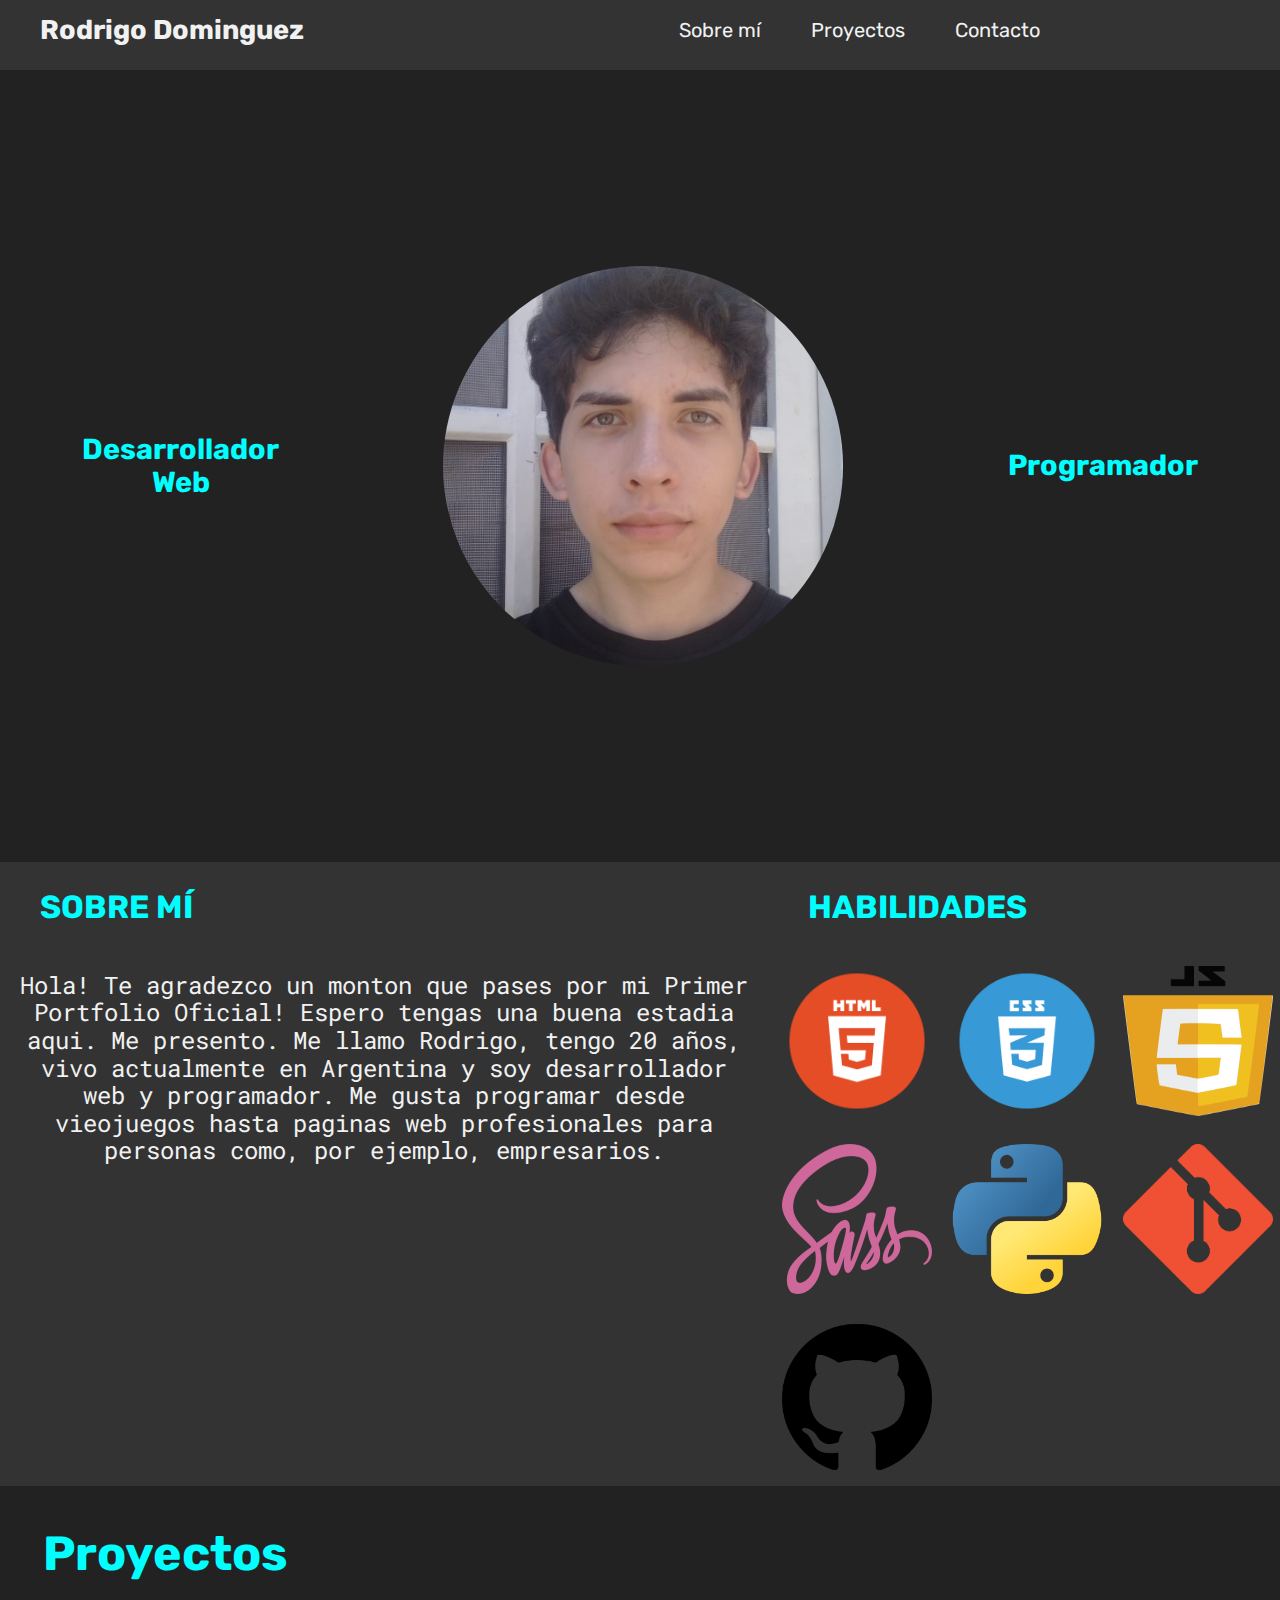
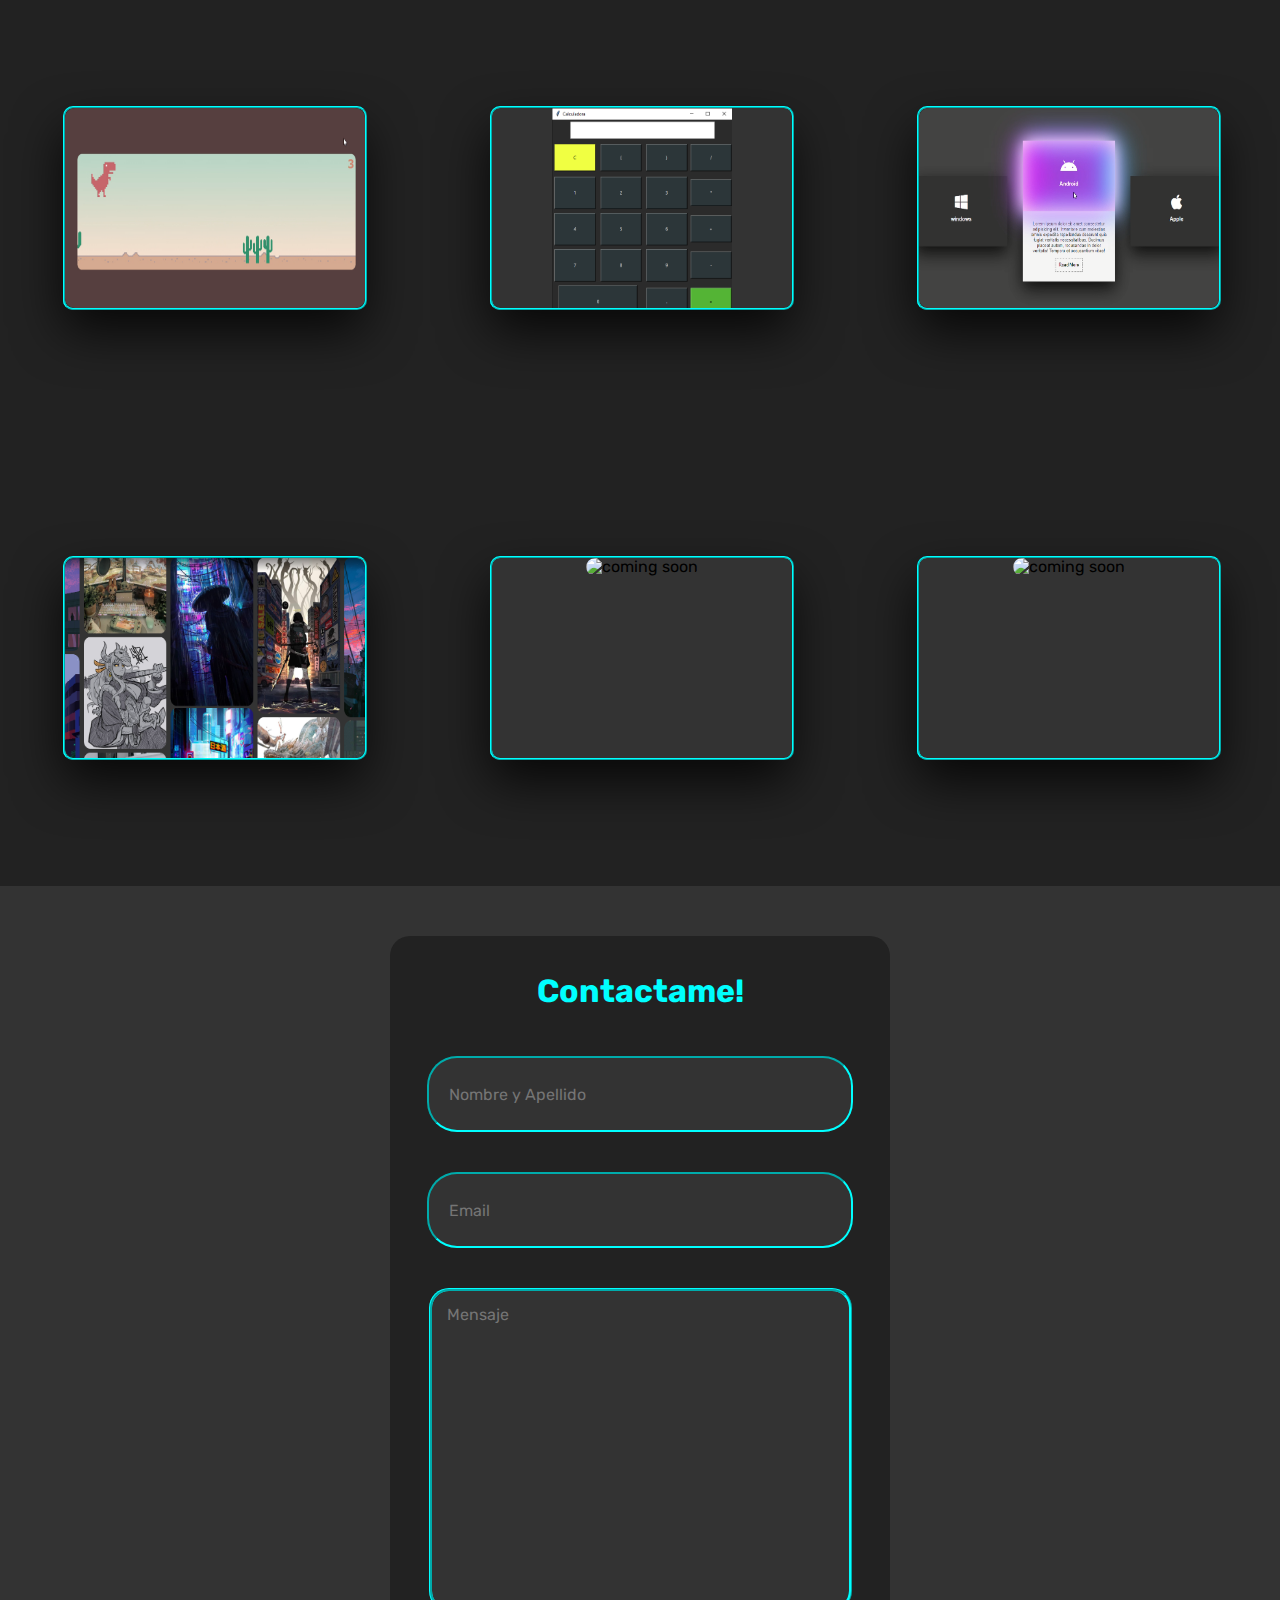
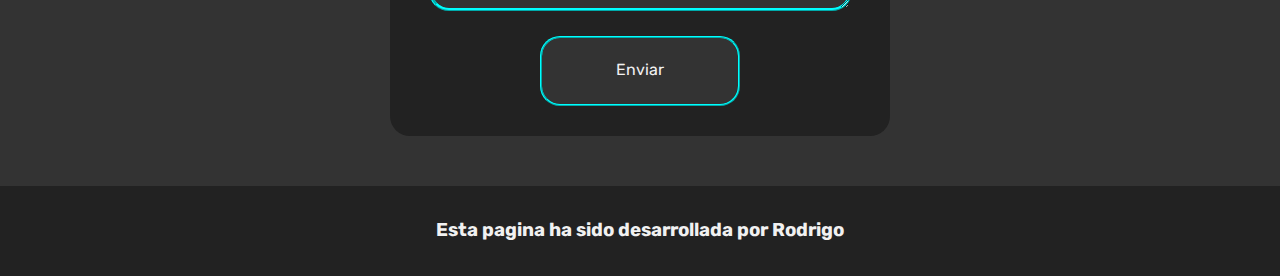
==== index-es.html @ 122423cb "Programe la funcionalidad del formulario; Ahora recibo los mails de forma segura. Desarrolle un menu" ====
<!DOCTYPE html>
<html lang="es">
<head>
    <meta charset="UTF-8">
    <meta http-equiv="X-UA-Compatible" content="IE=edge">
    <meta name="viewport" content="width=device-width, initial-scale=1.0">
    <link rel="stylesheet" href="style.css">
    <link rel="stylesheet" href="normalize.css">
    <link rel="icon" href="content/Images/icon_page_ico">
    <script src="https://kit.fontawesome.com/f4b56acafd.js" crossorigin="anonymous"></script>

    <link rel="preconnect" href="https://fonts.googleapis.com">
    <link rel="preconnect" href="https://fonts.gstatic.com" crossorigin>
    <link href="https://fonts.googleapis.com/css2?family=Rubik&display=swap" rel="stylesheet">

    <link rel="preconnect" href="https://fonts.googleapis.com">
    <link rel="preconnect" href="https://fonts.gstatic.com" crossorigin>
    <link href="https://fonts.googleapis.com/css2?family=Roboto+Mono&display=swap" rel="stylesheet">
    <title>Portfolio DR</title>
</head>
<body>

    <div class="dektop_version">

        <header class="header_container">

            <div class="name_index_container">
                <h2 title="Inicio">Rodrigo Dominguez</h2>
            </div>

            <div class="placeholder"></div>

            <nav class="shortcut_nav_container">

                <ul class="shortcut_list">
                    <a href="#sobre_mi"><li class="subtitles_shortcut">Sobre mí</li></a>

                    <a href="#proyectos"><li class="subtitles_shortcut">Proyectos</li></a>

                    <a href="#contacto"><li class="subtitles_shortcut"i>Contacto</li></a>
                </ul>

            </nav>

            <div class="mini_configuration_menu_container">
                <i class="fa-sharp fa-solid fa-chevron-down button_menu_mini"></i>
                <div class="floating_menu">
                    <span class="es">Español</span>
                    <input type="checkbox" class="check">
                    <span class="en">English</span>
                </div>
            </div>

        </header>

        <section class="presentation_container">

            <div class="description_a description">
                <p 
                    class="text_description"
                
                >
                    Desarrollador <br> Web
                </p>
            </div>

            <div class="face_photo">
                <img src="content/Images/Foto_frontal.jpg" alt="Dominguez Rodrigo" title="Dominguez Rodrigo" id="inicio">
            </div>

            <div class="description_b description">
                <p class="text_description">Programador</p>
            </div>

        </section>

        <section class="content_container">

            <section 
                class="sobre_mi_container" 
                id="sobre_mi"
            
            >

                <section class="info_sobre_mi">

                    <h2> SOBRE MÍ</h2>
                    
                    <p class="text_sobre_mi">
                        Hola! Te agradezco un monton que pases por mi Primer Portfolio Oficial! Espero tengas una buena estadia aqui.
                        Me presento. Me llamo Rodrigo, tengo 20 años, vivo actualmente en Argentina y soy desarrollador web y programador. Me gusta programar desde vieojuegos hasta paginas web profesionales para personas como, por ejemplo, empresarios.
                    </p>

                </section>
        
                <section class="habilidades">

                    <h2>HABILIDADES</h2>

                    <div class="html_icon icons">

                        <img src="content/Images/html_ico.png" alt="HTML" title="HTML">
                        
                    </div>

                    <div class="css_icon icons">

                        <img src="content/Images/css_ico.png" alt="CSS" title="CSS">

                    </div>

                    <div class="javascript_icon icons">

                        <img src="content/Images/javascript_ico.png" alt="JavaScript" title="JavaScript">

                    </div>

                    <div class="sass_icon icons">

                        <img src="content/Images/sass_ico.png" alt="SASS" title="SASS">

                    </div>

                    <div class="python icons">

                        <img src="content/Images/python_ico.png" alt="Python" title="Python">

                    </div>

                    <div class="git_icon icons">

                        <img src="content/Images/git_ico.png" alt="GIT" title="Git">

                    </div>

                    <div class="Github_icon icons">

                        <img src="content/Images/github_ico.png      " alt="GitHub" title="GitHub">

                    </div>
        
                </section>
        
            </section>
        
            <section 
                class="proyectos_container" 
                id="proyectos"
            
            >

                <div class="title_proyectos">
                    <h2>Proyectos</h2>
                </div>

                <div class="box_1 box_container" id="proyectos">

                    <div class="face_front face">

                        <div class="content_card">

                            <img src="content/Images/dinosaurio_juego.png" alt="Juego de Dinosaurio">
                            
                        </div>

                    </div> 
                    
                    <div class="face_back face">

                        <div class="content_card">

                            <p>Un pequeño juego de dinosaurio corriendo inspirado en el juego de la pantalla sin conexion de Google Chrome.</p>

                            <a href="#" type="button">Ver más</a>

                        </div>
                    </div>

                </div>

                <div class="box_2 box_container">

                    <div class="face_front face">

                        <div class="content_card">

                            <img src="content/Images/Calculadora.png" alt="Calculadora en Python">
                            
                        </div>

                    </div> 
                    
                    <div class="face_back face">
                        
                        <div class="content_card">

                            <p>Una Calculadora hecha con python desde cero, con mis toques personales y un archivo executable.</p>

                            <a href="#" type="button">Ver más</a>

                        </div>
                    </div>

                </div>

                <div class="box_3 box_container">

                    <div class="face_front face">

                        <div class="content_card">

                            <img src="content/Images/Cartas_magicas.png" alt="Cartas Magicas">
                            
                        </div>

                    </div> 
                    
                    <div class="face_back face">
                        
                        <div class="content_card">

                            <p>Cartas magicas con dos caras con las cuales estilice este apartado.</p>

                            <a href="#" type="button">Ver más</a>

                        </div>
                    </div>

                </div>

                <div class="box_4 box_container">

                    <div class="face_front face">

                        <div class="content_card">

                            <img src="content/Images/Pinterest.png" alt="Mi modificacion de Pinterest">
                            
                        </div>

                    </div> 
                    
                    <div class="face_back face">
                        
                        <div class="content_card">

                            <p>Mi propia version de pinterest parodiando la original.</p>

                            <a href="#" type="button">Ver más</a>

                        </div>
                    </div>

                </div>

                <div class="box_5 box_container">

                    <div class="face_front face">

                        <div class="content_card">

                            <img src="" alt="coming soon">
                            
                        </div>

                    </div> 
                    
                    <div class="face_back face">
                        
                        <div class="content_card">

                            <p>Lorem ipsum dolor sit amet, consectetur adipisicing elit. Dolor eaque possimus atque cum quaerat reiciendis nam et iusto consequatur quasi illum delectus, nostrum, quo sit vero suscipit sequi doloribus obcaecati.</p>

                            <a href="#" type="button">Ver más</a>

                        </div>
                    </div>

                </div>

                <div class="box_6 box_container">

                    <div class="face_front face">

                        <div class="content_card">

                            <img src="" alt="coming soon">
                            
                        </div>

                    </div> 
                    
                    <div class="face_back face">
                        
                        <div class="content_card">

                            <p>Lorem ipsum dolor sit amet, consectetur adipisicing elit. Dolor eaque possimus atque cum quaerat reiciendis nam et iusto consequatur quasi illum delectus, nostrum, quo sit vero suscipit sequi doloribus obcaecati.</p>

                            <a href="#" type="button">Ver más</a>

                        </div>
                    </div>

                </div>
            </section>
        
            <section class="contacto_container" id="contacto">

                <form 
                    class="body_contact"
                    action="https://formsubmit.co/8077517da5efbb02b5d86c22cc7481ad" method="POST"
                >

                    <div class="contact_title">
                        <h2>Contactame!</h2>
                    </div>

                    <div class="input_name input_style">
                        <input type="text" name="name" id="" placeholder="Nombre y Apellido">
                    </div>

                    <div class="input_emai input_style">
                        <input type="email" placeholder="Email"
                        name="email">
                    </div>

                    <div class="input_message input_style">
                        <textarea placeholder="Mensaje" name="message"></textarea>
                    </div>

                    <div class="input_submit">
                        <input type="submit" value="Enviar">
                    </div>

                </form>
        
            </section>
        
        </section>

        <footer class="footer_container">

            <h3>Esta pagina ha sido desarrollada por Rodrigo</h3>

        </footer>

    </div>

<script src="script.js"></script>
</body>
</html>
---- style.css ----
*{
    z-index: 1;
}

body{
    background: #222;
    font-family: 'Rubik', sans-serif;

}

.desktop_verison{
    
}


/* -------------------  CABECERA  ----------------- */

.header_container{
    width: 100%;
    height: 70px;
    background: #333;

    border-bottom: 2px solid #222;

    display: grid;
    grid-template-columns: 25% 15% auto 5%;


    color: #f1f1f1;

    position: fixed;

    z-index: 2;
}

/* NOMBRE LOGO  */

.name_index_container{
    height: 66px;
    
}

.name_index_container h2{
    position: relative;
    left: 40px;
    top: -8px;

    font-size: 1.7em;
}

.name_index_container h2:hover{
    cursor: pointer;
    transition: .2s;
    color: #0ff;
}

/* PLACEHOLDER */

.placeholder{   
    
    height: 66px;
}

/* BARRA NAVEGACION */

.shortcut_nav_container{
    
    height: 66px;
}

.shortcut_nav_container a{
    color: #f1f1f1;
    text-decoration: none;
}

.shortcut_nav_container a:hover{
    transform: scale(1.2);
    transition: .2s;
    color: #0ff;
}

.shortcut_list{
    display: flex;
    justify-content: center;

}

.shortcut_list li{
    list-style: none;
    font-size: 1.5em;
    margin-right: 50px;
    text-align: center;

    position: relative;
    top: 3px;
}


/* BOTON MINI MENU */

.mini_configuration_menu_container{
    position: relative;
    right: 20px;

    width: 64px;
    text-align: center;
    line-height: 64px;
}

.mini_configuration_menu_container, .button_menu_mini:hover{
    cursor: pointer;
    transform: scale(1.2);
    transition: .2s;
}

.button_menu_mini{
    font-size: 1.2em;
    position: relative;
    top: 3px;
}

.floating_menu{
    display: none;
    width: 250px;
    height: 300px;

    border-radius: 10px;
    background-color: #333;
    border: 2px solid #222;

    position: absolute;
    left: -200px;
    z-index: 5;

    box-shadow: -3px 10px 51px -4px rgba(0,0,0,0.75);
    -webkit-box-shadow: -3px 10px 51px -4px rgba(0,0,0,0.75);
    -moz-box-shadow: -3px 10px 51px -4px rgba(0,0,0,0.75);
}

.mini_configuration_menu_container:hover .floating_menu{
    display: block;
    cursor: pointer;
}

/* MULTI IDIOMA MENU */

.check{
    position: relative;
    width: 50px;
    border: 2px solid #333;
}

.check:hover{
    cursor: pointer;
}

.check:before{
    content: "";
    position: absolute;
    width: 50px;
    height: 25px;
    background-color: #222;
    border-radius: 25px;

}

.check:after{
    content: "";
    position: absolute;
    width: 25px;
    height: 25px;
    background-color: #f1f1f1;
    border-radius: 25px;
    transition: .25s;
    border: 2px solid #333;
    box-sizing: border-box;

}

.check:checked:after{
    left: 25px;
    border: 2px solid #0ff;
}

.check:checked:before{
    background-color: #0ff;
}




/* -------------------         ------------------*/


/* ------------------ CONTENIDO -------------------*/

/* PRESENTACION */

.presentation_container{
    position: relative;
    bottom: -70px;
    
    
    height: 88vh;

    display: flex;
    align-items: center;
    justify-content: space-around;
}

.face_photo{
    
    width: 400px;
    height: 400px;
    border-radius: 50%;

    overflow: hidden;

    position: relative;
}

.face_photo img{
    width: 300;
    height: 400px;
    position: relative;
    left: 50px;

    transform: scale(1.4);
}

.text_description{
    font-size: 1.8em;
    font-weight: bold;
    color: #0ff;
    text-align: center;
}



/* SOBRE MI */

.sobre_mi_container{
    background-color: #333;
    position: relative;
    margin-top: 70px;

    display: grid;
    grid-template-columns: 60% 40%;
}

.sobre_mi_container h2{
    padding-left: 40px;
    font-size: 2em;
    color: #0ff;
}


.text_sobre_mi{
    padding: 20px;
    font-size: 1.5em;
    text-align: center;
    
    color: #f1f1f1;
    font-family: 'Roboto Mono', monospace;
}


/* HABILIDADES */

.habilidades{
    display: grid;
    grid-template-columns: 33.3% 33.3% 33.3%;
}

.habilidades h2{
    grid-column: 1/4;
}

.icons{
    width: 150px;
    height: 150px;
    margin: 10px;

    border: 4px solid transparent;
}

.icons:hover{
    transition: .2s;
    border-bottom: 4px solid #0ff;
}

.icons img{
    width: 150px;
    height: 150px;
}


/* PROYECTOS */

.proyectos_container{
    height: 1000px;

    display: grid;
    grid-template-columns: auto auto auto;
    grid-template-rows: 10% auto auto;

    justify-content: space-around;

}

.title_proyectos{
    grid-column: 1/4;

    color: #0ff;
    font-size: 2em;
}

.box_container{
    width: 300px;
    height: 200px;

    margin: 20px;
    
}

/* CARAS y CONTENIDO */

/* CARA DELANTERA CARTA */

.face{
    width: 300px;
    height: 200px;
    background: #333;

    border-radius: 10px;
    object-fit: cover;
    overflow: hidden;

    border: 2px ridge #0ff;
}

.face img{
    width: 300px;
    height: 200px;
    border-radius: 10px;
}

.content_card{
    opacity: 2;
    transition: .5s;
    text-align: center;
    
} 

.face_front{
    z-index: 2;
    transform: translateY(100px);
    position: relative;
}

.box_container:hover .face_front{
    transform: translateY(0);
    transition: .2s;
    box-shadow: 
    0 0 60px #f1f1f1,
    0 0 50px #0ff,
    -10px 0 80px #f0f,
    10px 0 80px #0ff;
}

/* CARA TRASERA DE LA CARTA */

.face_back{
    position: relative;
    background: whitesmoke;
    display: flex;
    align-items: center;
    justify-content: center;
    padding: 20px;
    box-sizing: border-box;
    box-shadow: 0 20px 50px rgba(0, 0, 0, .8);
    transform: translateY(-100px);
}

.box_container:hover .face_back{
    transform: translateY(0);
    transition: .2s;
}

.face_back p, a{
    font-size: 10pt;
    margin: 0;
    padding: 0;
    color: #333;
}

.face_back a{
    text-decoration: none;
    color: #000;
    box-sizing: border-box;
    outline: 1px dashed #333;
    padding: 10px;
    margin: 15px 0 0;
    display: inline-block;
}

.face_back a:hover{
    background: #333;
    color: #f5f5f5;
    box-shadow: inset 0px 0px 10px rgba(0, 0, 0, .5);
}

/* IMAGENES PROYECTOS */

.box_2{
    object-fit: contain;
    
}

.box_2 img{
    width: 180px;
    border-radius: 0;
}

/* ----------------- CONTACTO FORMULARIO --------*/


.contacto_container{
    background-color: #333;

    height: 900px;

    display: flex;
    justify-content: center;
    align-items: center;
}

.body_contact{
    width: 500px;
    height: 800px;
    background-color: #222;

    border-radius: 20px;

    display: flex;
    align-items: center;
    justify-content: center;
    flex-direction: column;
    
}

.input_style{
    margin: 20px;
}

.input_style input{
    width: 400px;
    height: 70px;

    border-radius: 30px;
    padding-left: 20px;

    border-color: #0ff;
    background-color: #333;

    color: #f1f1f1;
}

.input_message textarea{
    min-width: 400px;
    min-height: 300px;

    max-width: 400px;
    max-height: 300px;

    padding-left: 15px;
    padding-top: 15px;

    border-radius: 20px;
    border: 3px ridge #0ff;

    background-color: #333;
    color: #f1f1f1;
}

.contact_title{
    height: 70px;
}

.contact_title h2{
    font-size: 2em;
    color: #0ff;
    position: relative;
    bottom: 20px;
}

.input_submit input{
    width: 200px;
    height: 70px;

    border-radius: 20px;
    border: 2px ridge #0ff;

    color: #f1f1f1;
    background-color: #333;
}

.input_submit input:hover{
    cursor: pointer;
    transform: scale(1.2);
    transition: .2s;

}


/* ------------------  FOOTER ------------------*/

.footer_container{
    height: 90px;
    display: flex;
    justify-content: center;
    align-items: center;
    color: #f1f1f1;

    text-align: center;
}
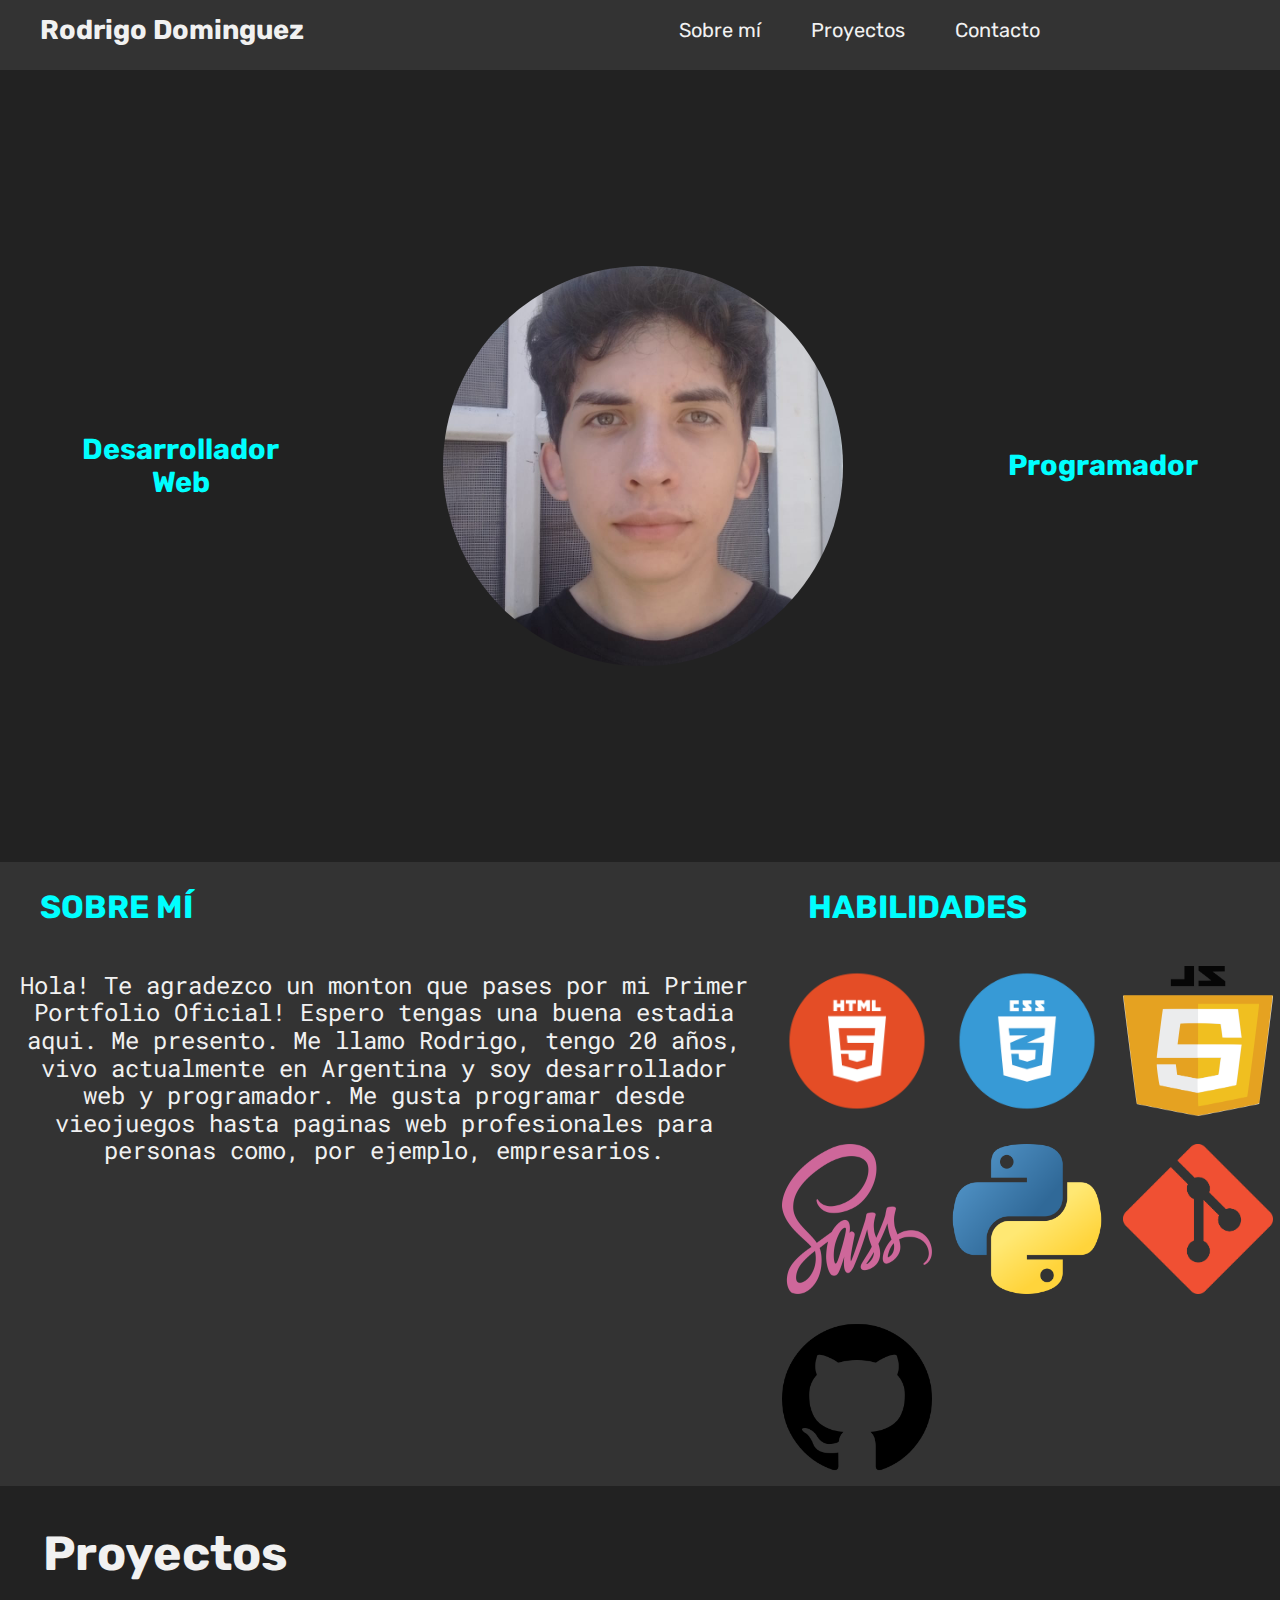
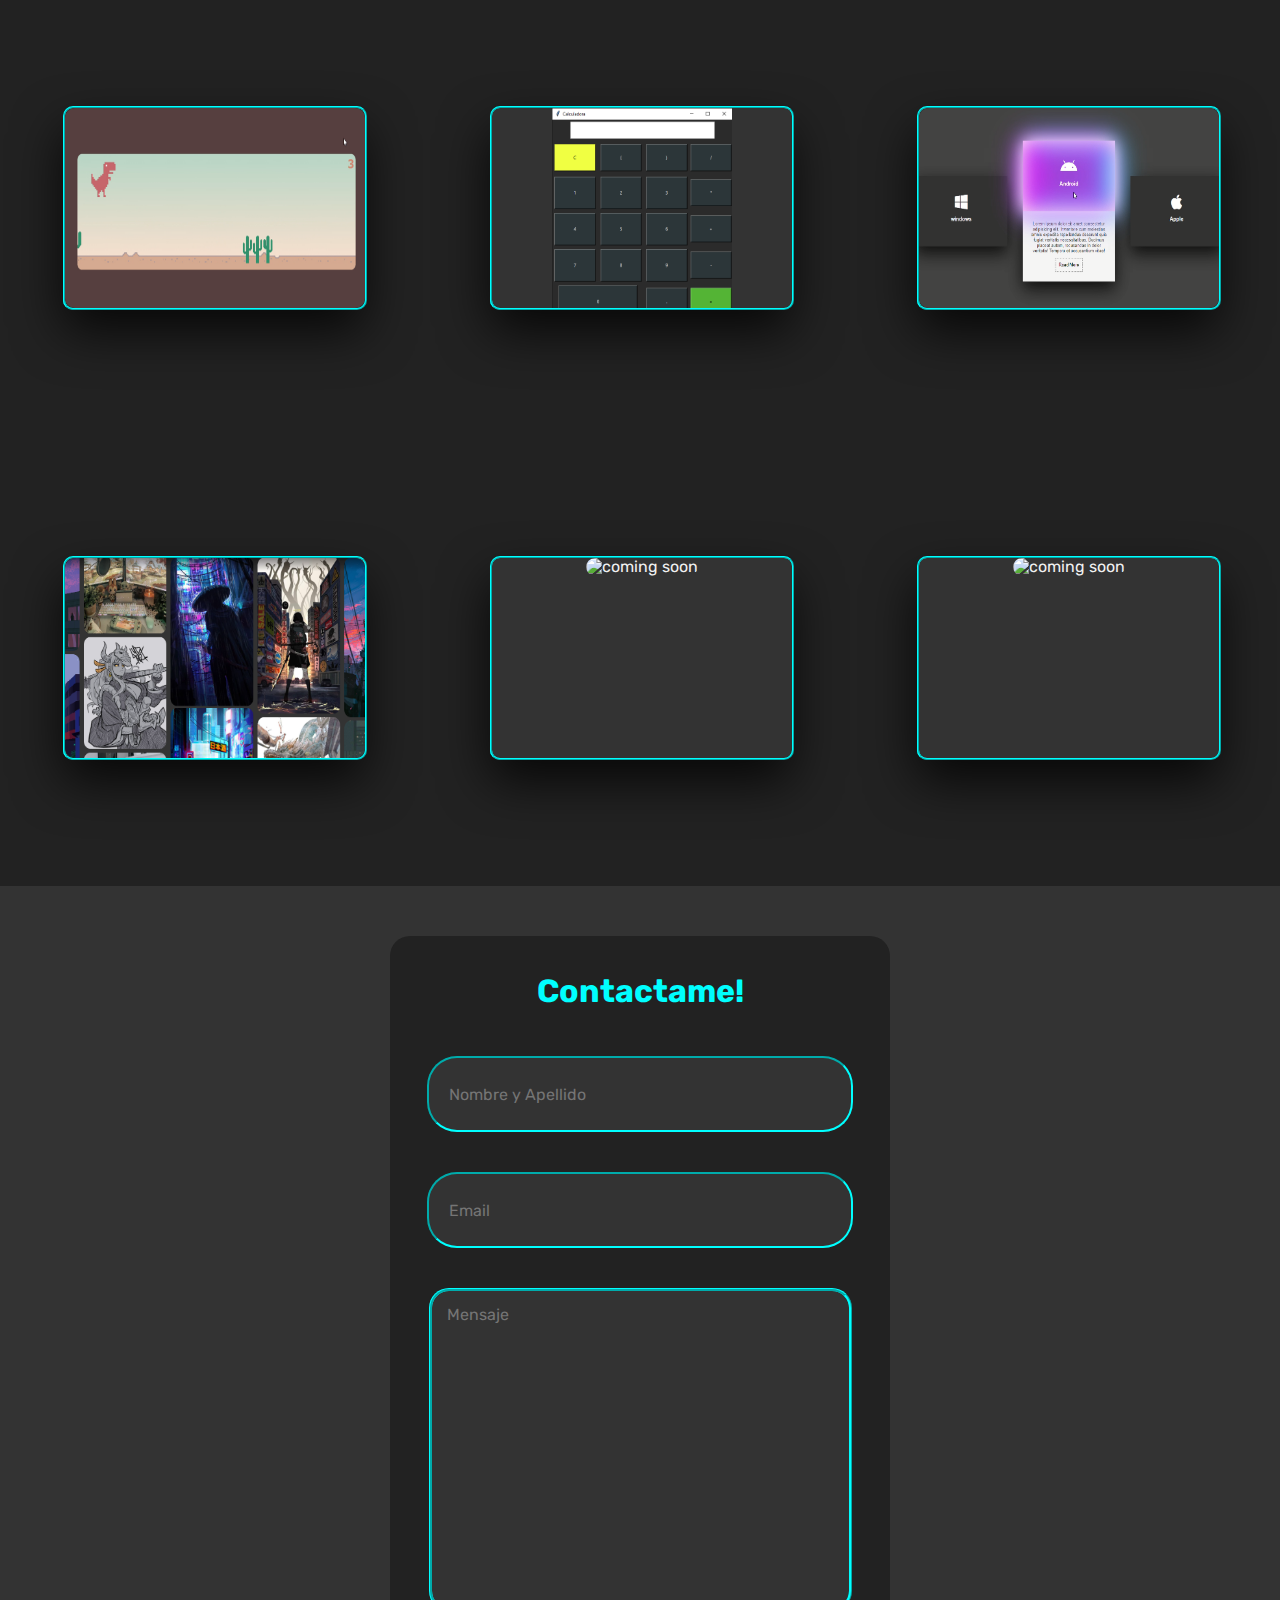
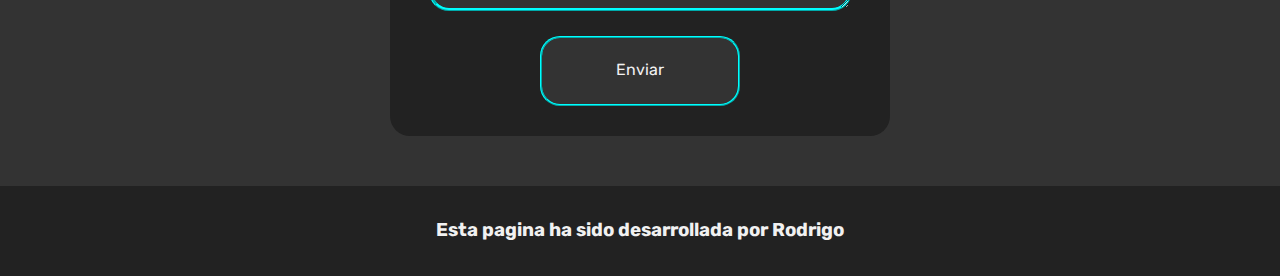
==== commit 027f7051: "Agregue scroll animado. traduje por completo la version en ingles y desarrolle la estructura de la v" ====
--- a/index-es.html
+++ b/index-es.html
@@ -6,6 +6,7 @@
     <meta name="viewport" content="width=device-width, initial-scale=1.0">
     <link rel="stylesheet" href="style.css">
     <link rel="stylesheet" href="normalize.css">
+    <link rel="stylesheet" href="mobile/style_responsive.css">
     <link rel="icon" href="content/Images/icon_page_ico">
     <script src="https://kit.fontawesome.com/f4b56acafd.js" crossorigin="anonymous"></script>
 
@@ -20,7 +21,7 @@
 </head>
 <body>
 
-    <div class="dektop_version">
+    <div class="desktop_version">
 
         <header class="header_container">
 
@@ -316,7 +317,7 @@
                     </div>
 
                     <div class="input_name input_style">
-                        <input type="text" name="name" id="" placeholder="Nombre y Apellido">
+                        <input type="text" placeholder="Nombre y Apellido">
                     </div>
 
                     <div class="input_emai input_style">
--- a/style.css
+++ b/style.css
@@ -8,10 +8,9 @@
 
 }
 
-.desktop_verison{
-    
-}
-
+html{
+    scroll-behavior: smooth;
+}
 
 /* -------------------  CABECERA  ----------------- */
 
--- a/mobile/style_responsive.css
+++ b/mobile/style_responsive.css
@@ -0,0 +1,19 @@
+@media screen and ( max-width: 800px ){
+    .desktop_version{
+        display: none;
+    }
+}
+
+*{
+    color: #f1f1f1;
+}
+
+html{
+    scroll-behavior: smooth;
+}
+
+/* ---------------- header mobile --------------*/ 
+
+.header-mobile{
+    border: 2px solid #f0f;
+}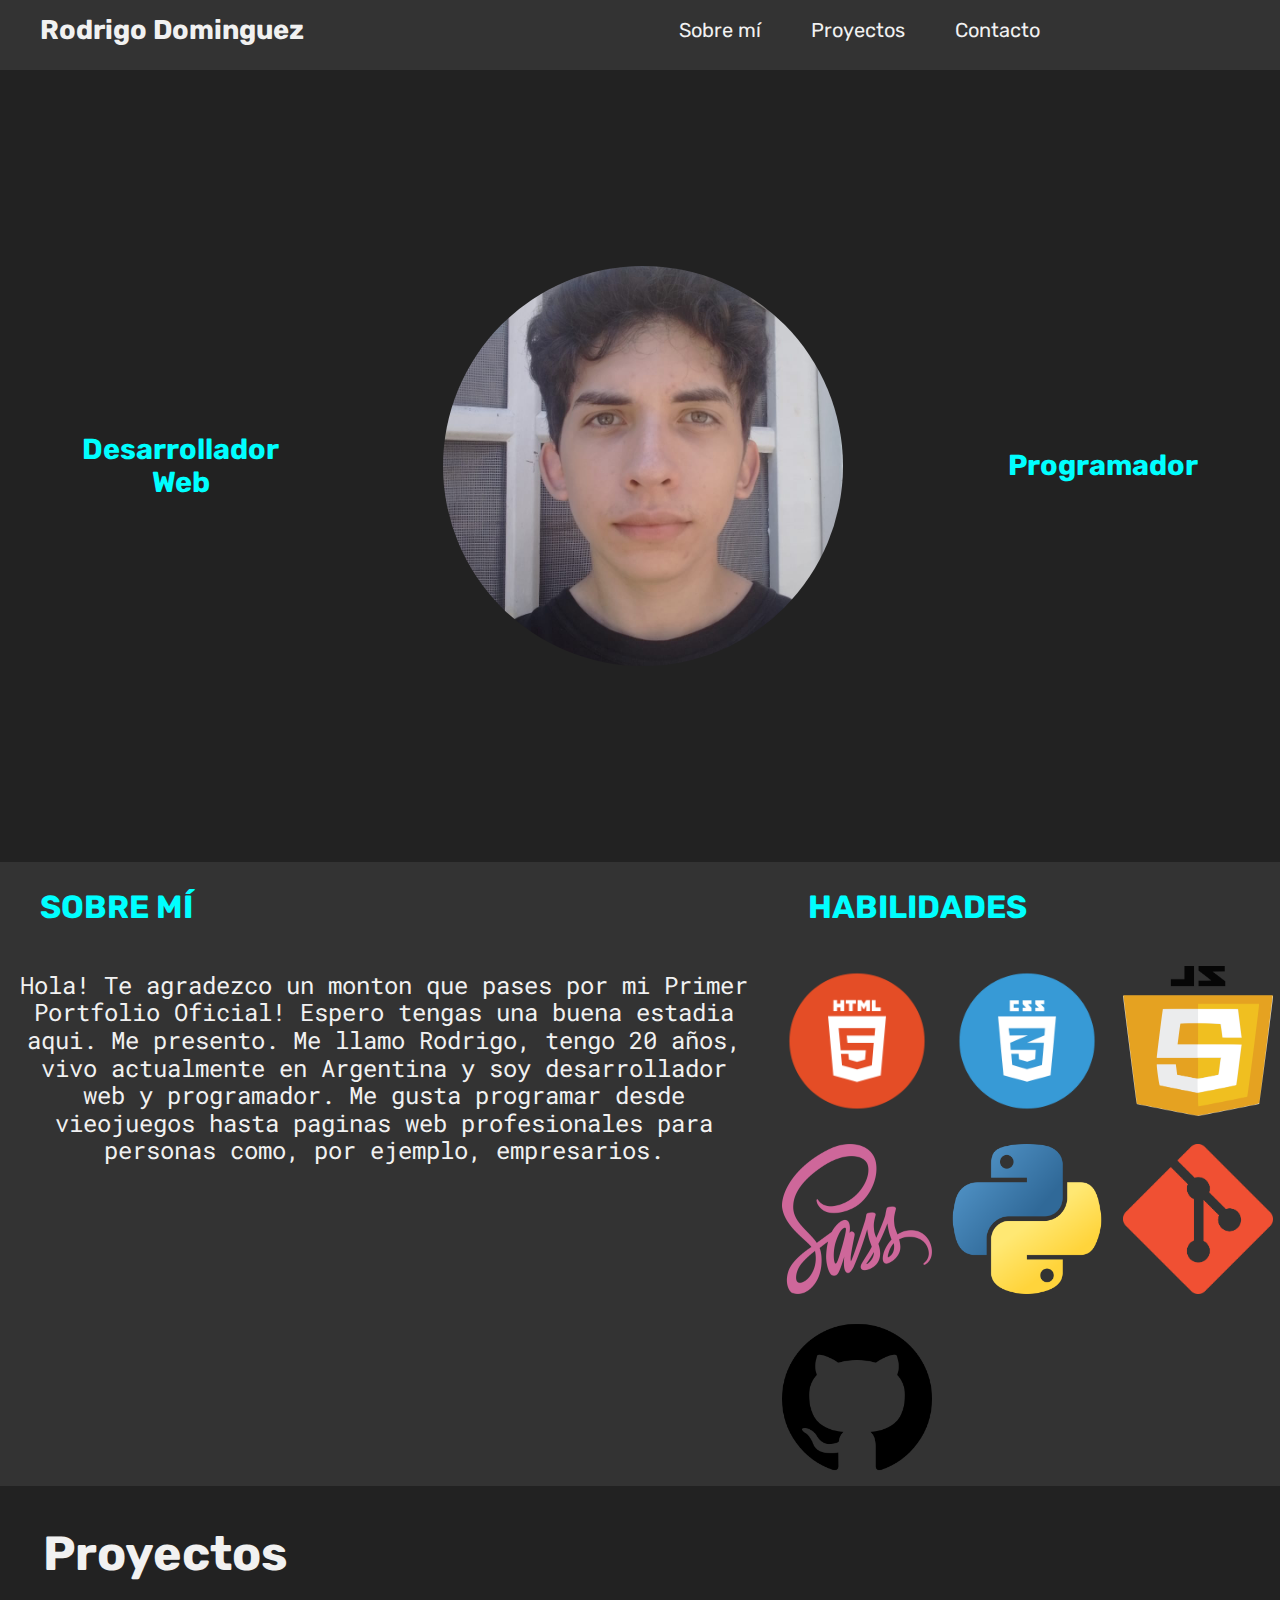
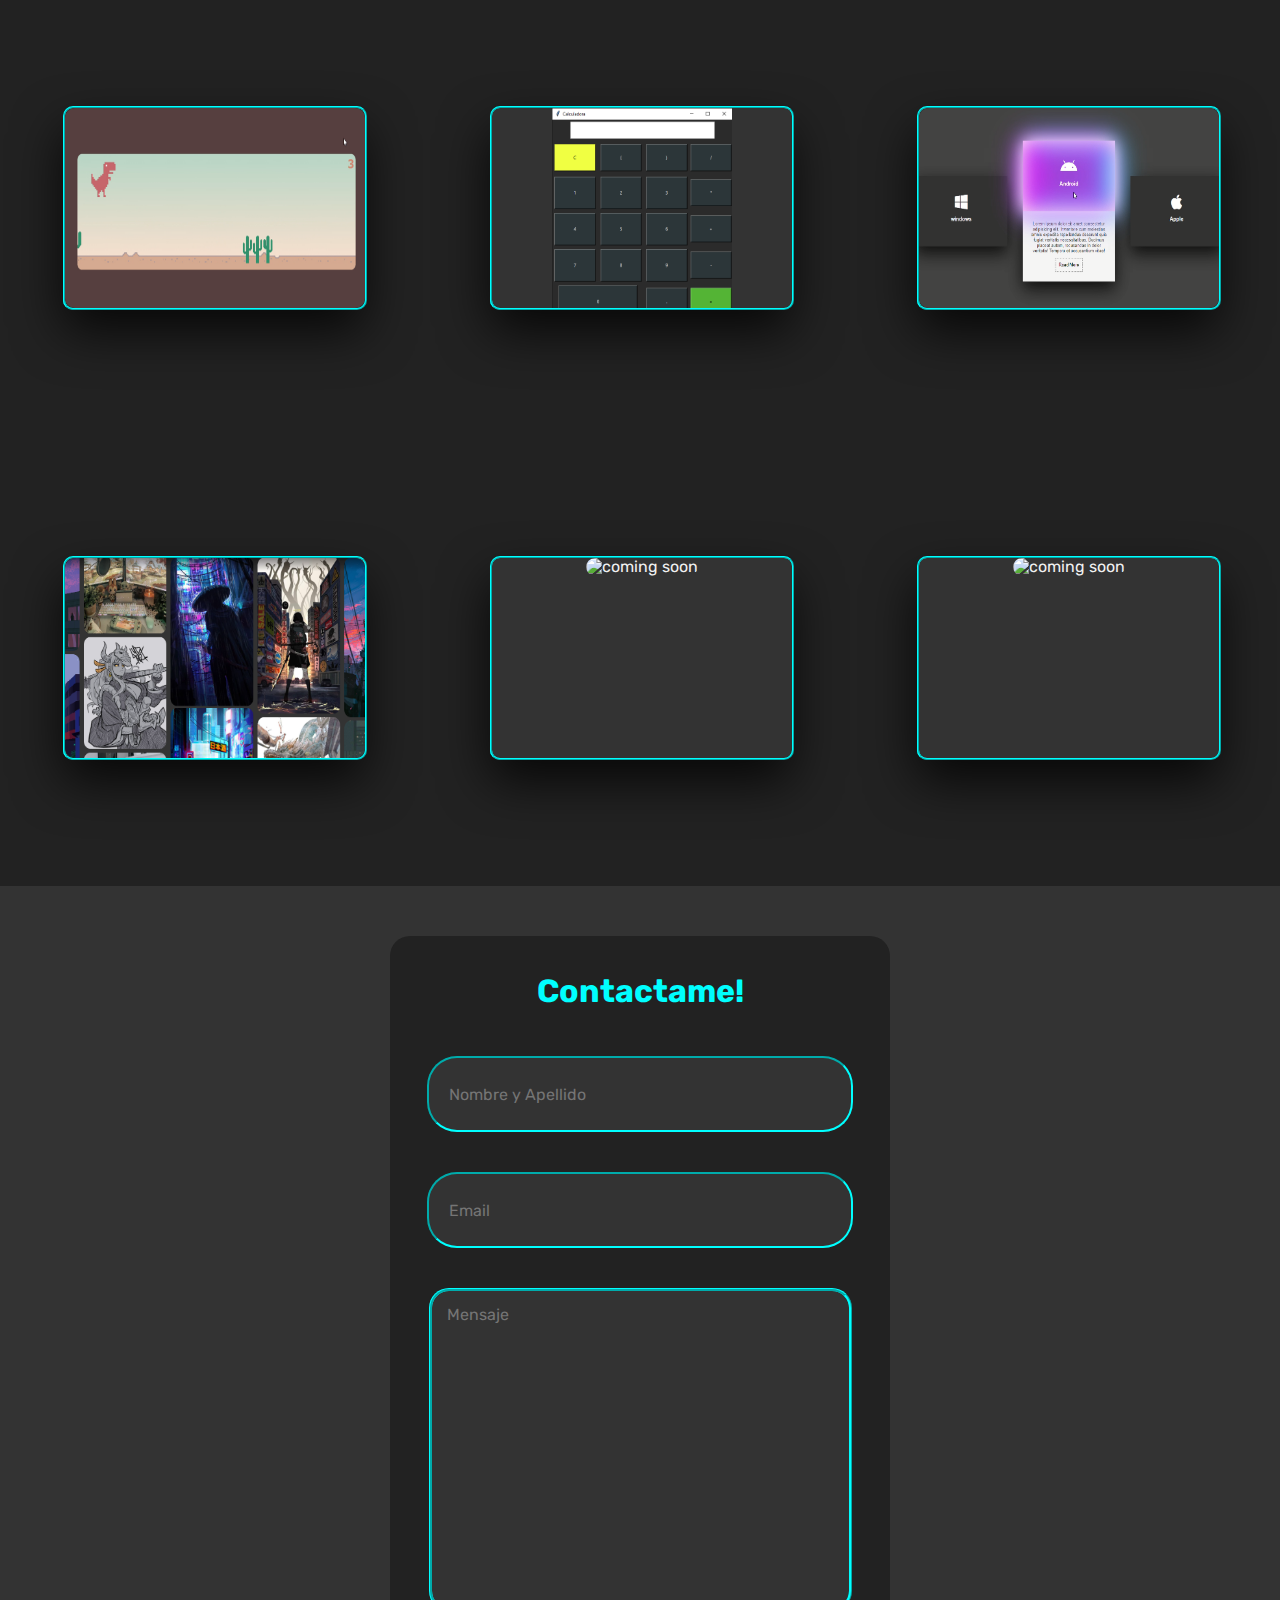
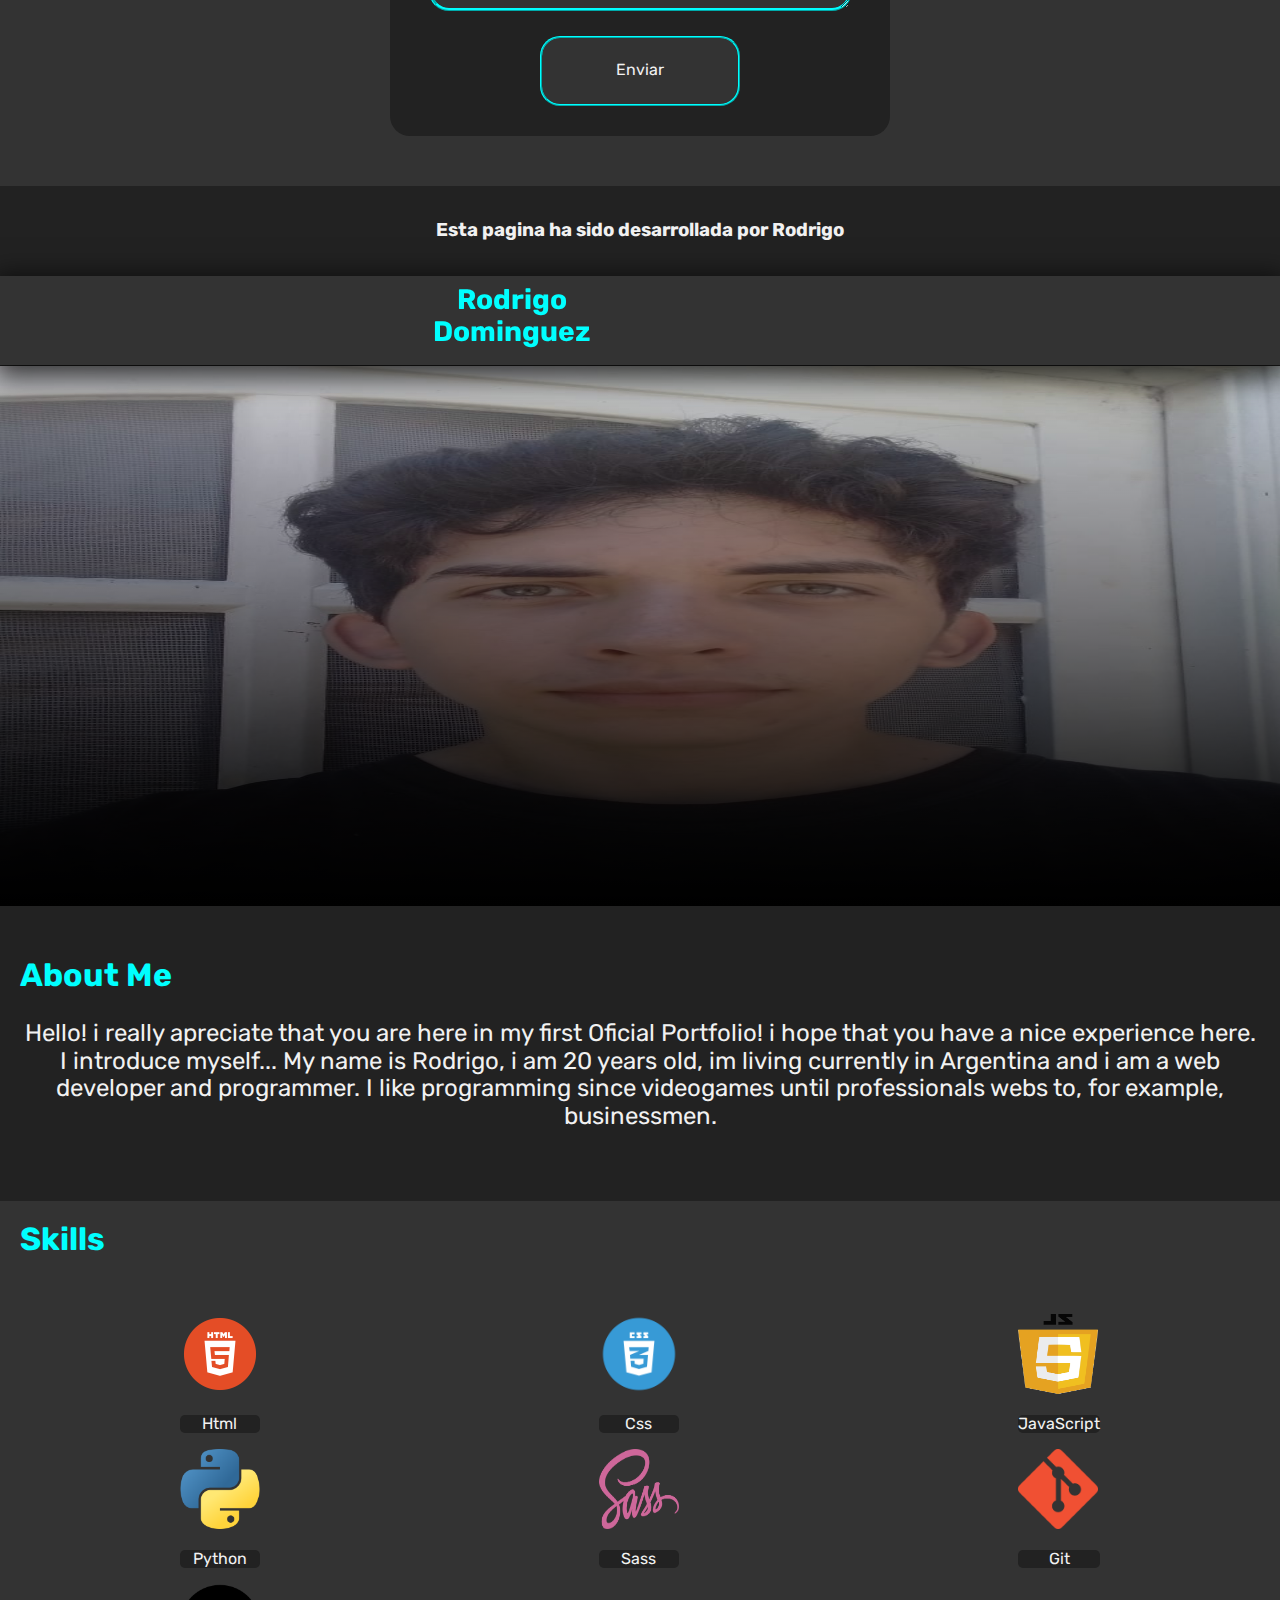
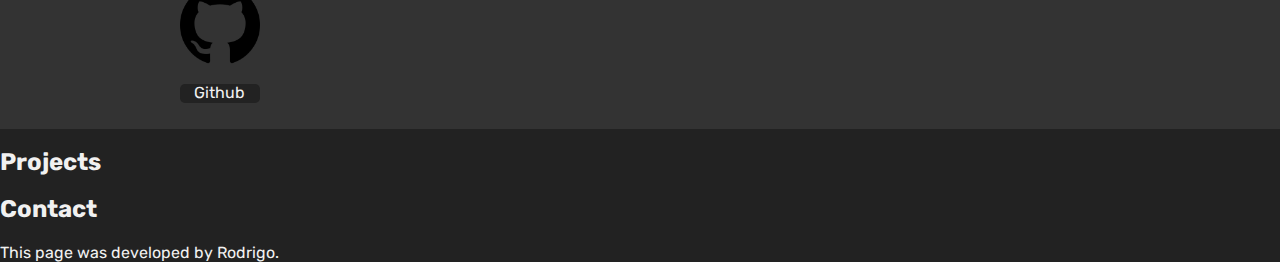
==== commit badfeb62: "Desarrollo Responsive de la version mobile." ====
--- a/index-es.html
+++ b/index-es.html
@@ -347,6 +347,167 @@
 
     </div>
 
+    <div class="mobile_version">
+
+        <header class="header-mobile-container">
+            
+            <div class="name-title-mobile">
+                <div>
+                    <h3>
+                        Rodrigo
+                        <br>
+                        Dominguez
+                    </h3>
+                </div>
+            </div>
+            
+            <div class="bars-mobile">
+                <i class="fa-solid fa-bars"></i>
+            </div>
+
+        </header>
+
+       <div class="body-mobile">
+
+        <section class="presentation-mobile-container">
+            <div class="presentation-img-container-mobile"><img src="../content/Images/Foto_frontal.jpg" alt="Rodrigo Dominguez" class="presentation-img-mobile"></div>
+
+            <div class="subtitles-mobile-presentation">
+                <div class="list">
+                    <div class="item">
+                        <h3>Web Developer</h3>
+                    </div>
+                    <div class="item">
+                        <h3>Programmer</h3>
+                    </div>
+                </div>
+            </div>
+        </section>
+
+        <section class="about-me-mobile-container">
+
+            <h2>About Me</h2>
+
+            <p>
+                Hello! i really apreciate that you are here in my first Oficial Portfolio! i hope that you have a nice experience here.
+                I introduce myself... My name is Rodrigo, i am 20 years old, im living currently in Argentina and i am a web developer and programmer. I like programming since videogames until professionals webs to, for example, businessmen.
+
+            </p>
+
+        </section>
+
+        <section class="skills-mobile-container">
+
+            <h2>Skills</h2>
+
+            <div class="grid-skills">
+                <div class="skill-mobile skill-m-a">
+                    <img src="../content/Images/html_ico.png" alt="HTML">
+    
+                    <div class="name-skill">
+                        <p>
+                            Html
+                        </p>
+                    </div>
+                </div>
+                <div class="skill-mobile skill-m-b">
+                    <img src="../content/Images/css_ico.png" alt="CSS">
+    
+                    <div class="name-skill">
+                        <p>
+                            Css
+                        </p>
+                    </div>
+                </div>
+                <div class="skill-mobile skill-m-c">
+                    <img src="../content/Images/javascript_ico.png" alt="JAVASCRIPT">
+    
+                    <div class="name-skill">
+                        <p>
+                            JavaScript
+                        </p>
+                    </div>
+                </div>
+                <div class="skill-mobile skill-m-d">
+                    <img src="../content/Images/python_ico.png" alt="PYTHON">
+    
+                    <div class="name-skill">
+                        <p>
+                            Python
+                        </p>
+                    </div>
+                </div>
+                <div class="skill-mobile skill-m-e">
+                    <img src="../content/Images/sass_ico.png" alt="SASS">
+    
+                    <div class="name-skill">
+                        <p>
+                            Sass
+                        </p>
+                    </div>
+                </div>
+                <div class="skill-mobile skill-m-f">
+                    <img src="../content/Images/git_ico.png" alt="GIT">
+    
+                    <div class="name-skill">
+                        <p>
+                            Git
+                        </p>
+                    </div>
+                </div>
+                <div class="skill-mobile skill-m-g">
+                    <img src="../content/Images/github_ico.png" alt="GITHUB">
+    
+                    <div class="name-skill">
+                        <p>
+                            Github
+                        </p>
+                    </div>
+                </div>
+            </div>
+
+        </section>
+
+        <section class="projects-mobile-container">
+
+            <h2>Projects</h2>
+
+            <div class="box-mobile box-m-a">
+
+            </div>
+            <div class="box-mobile box-m-b">
+
+            </div>
+            <div class="box-mobile box-m-c">
+
+            </div>
+            <div class="box-mobile box-m-d">
+
+            </div>
+            <div class="box-mobile box-m-e">
+
+            </div>
+            <div class="box-mobile box-m-f">
+
+            </div>
+
+        </section>
+
+        <section class="contact-mobile-container">
+
+            <h2>Contact</h2>
+
+        </section>
+
+        <footer class="footer-mobile-container">
+            <p>
+                This page was developed by Rodrigo.
+            </p>
+        </footer>
+       </div>
+
+    </div>
+
 <script src="script.js"></script>
 </body>
 </html>--- a/mobile/style_responsive.css
+++ b/mobile/style_responsive.css
@@ -12,8 +12,174 @@
     scroll-behavior: smooth;
 }
 
+.body-mobile{
+    position: relative;
+    top: 90px;
+}
+
 /* ---------------- header mobile --------------*/ 
 
-.header-mobile{
-    border: 2px solid #f0f;
-}+.header-mobile-container{
+    height: 89px;
+
+    background-color: #333;
+
+    display: grid;
+    grid-template-columns: 80% 20%;
+
+    position: fixed;
+    width: 100%;
+
+    z-index: 3;
+
+    box-shadow: 0px 7px 27px 6px rgba(0,0,0,0.75);
+    -webkit-box-shadow: 0px 7px 27px 6px rgba(0,0,0,0.75);
+    -moz-box-shadow: 0px 7px 27px 6px rgba(0,0,0,0.75);
+}
+
+.name-title-mobile{
+    text-align: center;
+
+    font-size: 1.5em;
+    overflow: hidden;
+}
+
+.name-title-mobile h3{
+    position: relative;
+    top: -20px;
+    color: #0ff;
+}
+
+.bars-mobile{
+    text-align: center;
+    line-height: 85px;
+    font-size: 2em;
+}
+
+/*--------------------------------------*/
+
+/* ----------- PRESENTACION MOBILE --------------*/
+
+.presentation-img-mobile{
+    width: 100%;
+    height: 60vh;
+
+    
+}
+
+.presentation-img-container-mobile:before{
+    content: "";
+    position: absolute;
+    width: 100%;
+    height: 60vh;
+    background: linear-gradient(
+        360deg,
+        rgba(0, 0, 0, 1),
+        rgba(255, 255, 255, 0)
+    );
+}
+
+.subtitles-mobile-presentation{
+    position: absolute;
+    top: 338px;
+    left:0px;
+    padding-left: 10px;
+
+    width: 200px;
+    height: 100px;
+
+    font-size: 1.5em;
+    z-index: 2;
+}
+
+.item{
+    position: absolute;
+    animation: roll 5s ease 1s infinite backwards;
+    
+}
+
+.item h3{
+    color: #0ff;
+}
+
+.item:nth-child(1){
+    animation-delay: 2s;
+    opacity: 0;
+}
+
+.item:nth-child(2){
+    animation-delay: 5s;
+    opacity: 0;
+}
+
+@keyframes roll{
+    0%{
+        opacity: 0;
+        transform: translate3d(0, -50%, 0);
+    }
+
+    10%, 25%{
+        opacity: 1;
+        transform: translateZ(0);
+    }
+
+    50%, 100%{
+        opacity: 0;
+        transform: translate3d(0, 50%, 0);
+    }
+}
+
+/*------------------------*/
+
+/* ABOUT ME MOBILE */ 
+
+.about-me-mobile-container{
+    padding: 20px;
+    background-color: #222;
+}
+
+.about-me-mobile-container h2{
+    font-size: 2em;
+    color: #0ff;
+}
+
+.about-me-mobile-container p{
+    text-align: center;
+    font-size: 1.5em;
+}
+
+/*-------------------------*/
+
+/* SKILLS MOBILE */
+
+.skills-mobile-container{
+    background-color: #333;
+}
+
+.skills-mobile-container h2{
+    padding: 20px;
+    font-size: 2em;
+    color: #0ff;
+}
+
+.grid-skills{
+    display: grid;
+    grid-template-columns: auto auto auto;
+    justify-content: space-around;
+    padding: 10px;
+}
+
+.skill-mobile img{
+    width: 80px;
+    height: 80px;
+}
+
+.name-skill{
+    text-align: center;
+    background-color: #222;
+    border-radius: 5px;
+}
+
+/*----------------------------------*/
+
+/* PROJECTS MOBILE */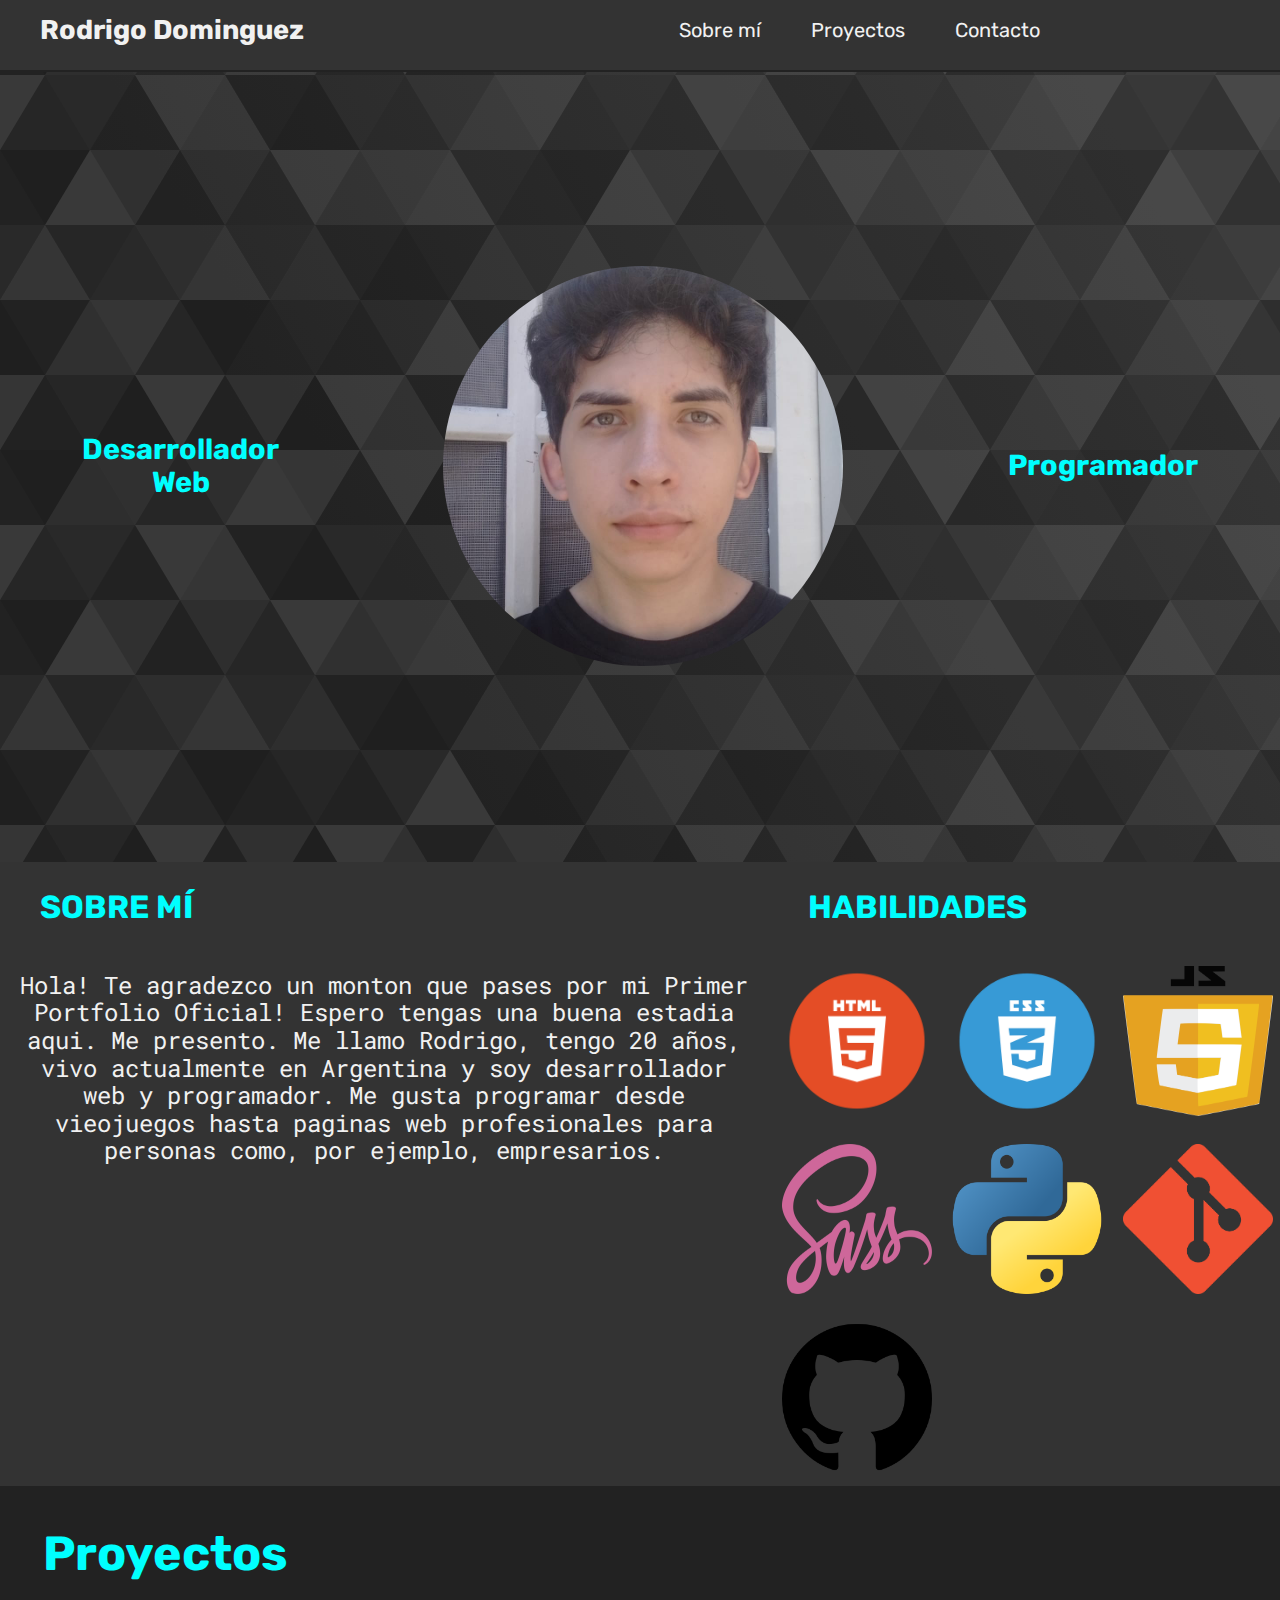
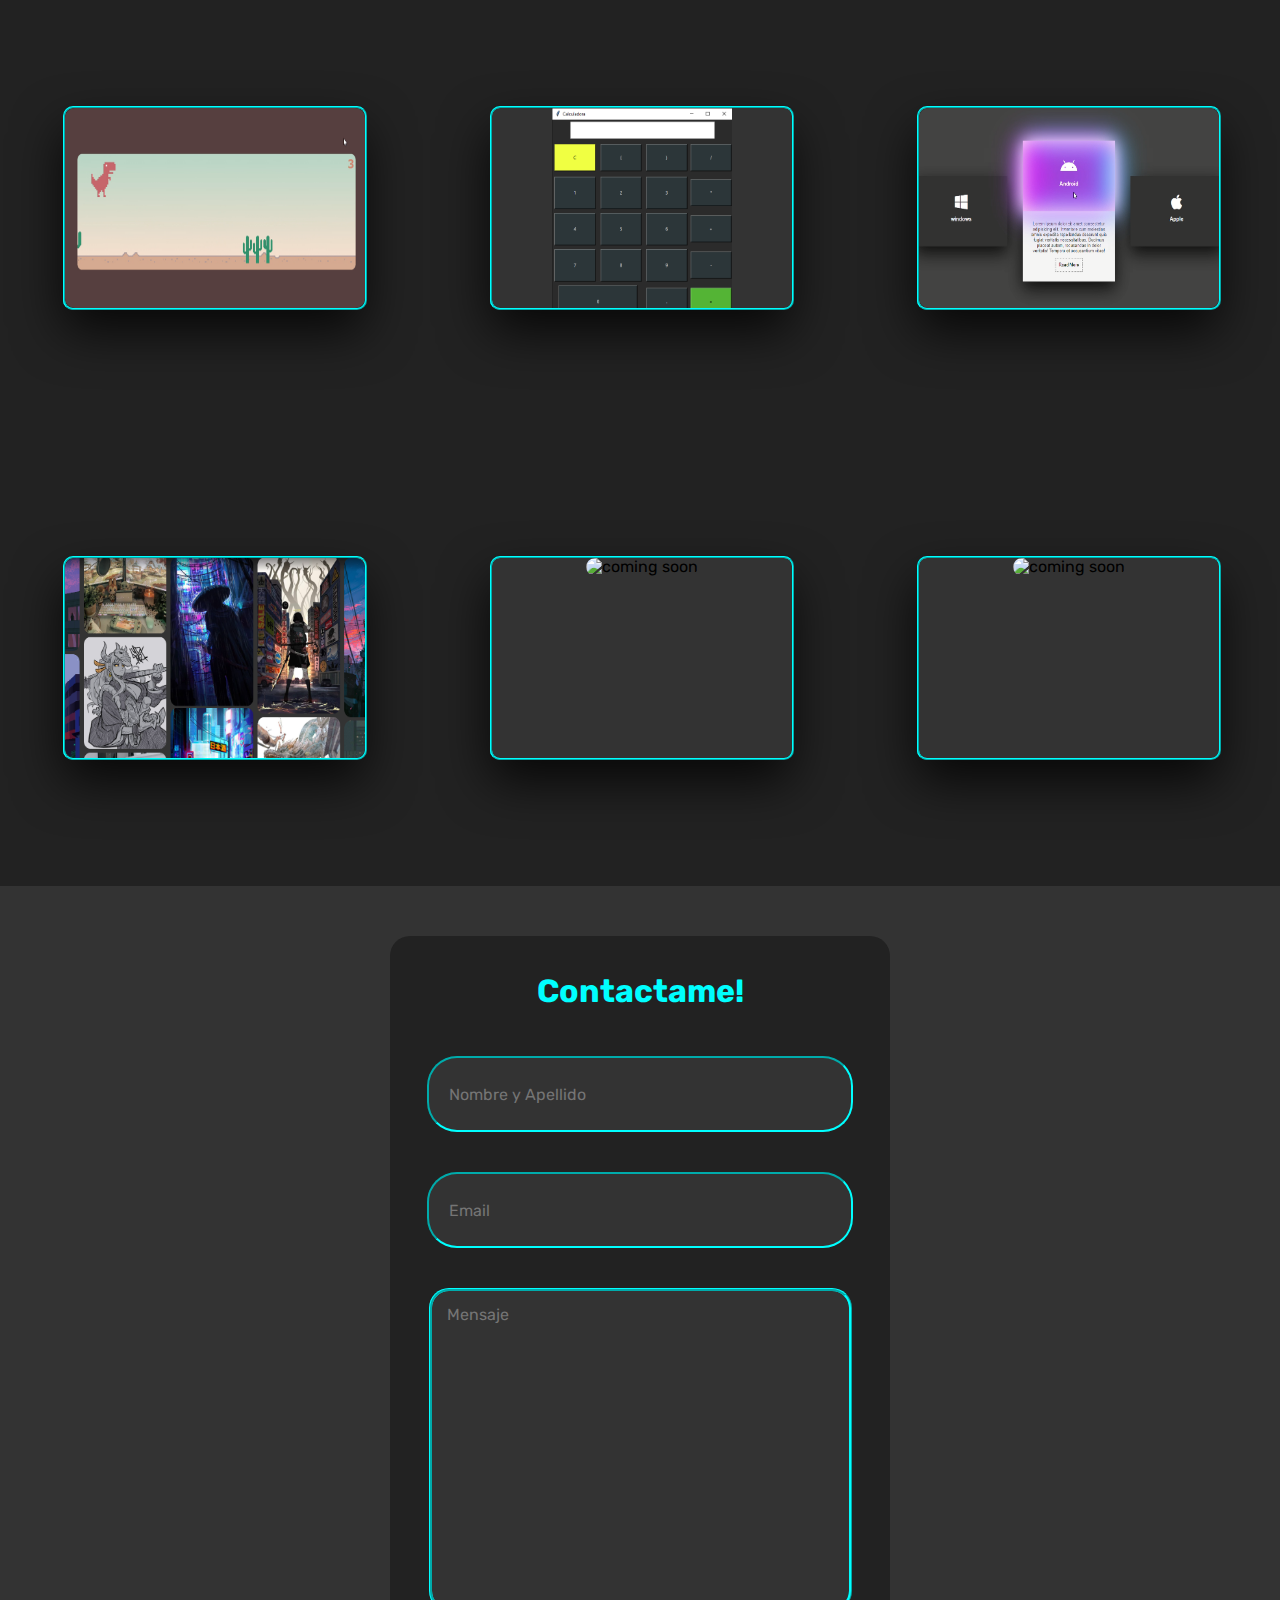
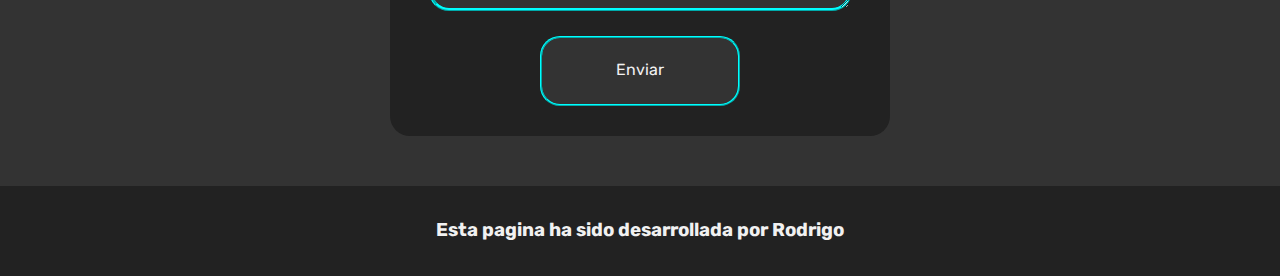
==== commit 53d364ad: "Menu hamburguesa, traductor en mobile" ====
--- a/index-es.html
+++ b/index-es.html
@@ -362,7 +362,22 @@
             </div>
             
             <div class="bars-mobile">
-                <i class="fa-solid fa-bars"></i>
+                <i class="fa-solid fa-bars" id="bars"></i>
+            </div>
+
+            <div class="menu-burger-container-mobile hide-menu-mobile" id="menu-mobile">
+
+                <div class="cross-mobile">
+                    <i class="fa-solid fa-xmark" id="cross"></i>
+                </div>
+
+                <div class="languaje-set-mobile">
+
+                    <span class="es">Español</span>
+                    <input type="checkbox" class="check-mobile">
+                    <span class="en">English</span>
+
+                </div>
             </div>
 
         </header>
@@ -375,10 +390,10 @@
             <div class="subtitles-mobile-presentation">
                 <div class="list">
                     <div class="item">
-                        <h3>Web Developer</h3>
+                        <h3>Desarrollador Web</h3>
                     </div>
                     <div class="item">
-                        <h3>Programmer</h3>
+                        <h3>Programador</h3>
                     </div>
                 </div>
             </div>
@@ -386,19 +401,19 @@
 
         <section class="about-me-mobile-container">
 
-            <h2>About Me</h2>
+            <h2>Sobre Mí</h2>
 
             <p>
-                Hello! i really apreciate that you are here in my first Oficial Portfolio! i hope that you have a nice experience here.
-                I introduce myself... My name is Rodrigo, i am 20 years old, im living currently in Argentina and i am a web developer and programmer. I like programming since videogames until professionals webs to, for example, businessmen.
-
+                Hola! aprecio mucho que pases en mi primer Portfolio Oficial! Espero tengas una buena experiencia aqui con mis proyectos!
+                <br>
+                Me presento... Me llamo Rodrigo. Tengo 20 años. Soy Argentino y resido actualmente en este país. Soy programador y desarrollador web. Voy a ser estudiante de Ciberseguridad y mi objetivo es conseguir mi primer empleo como programador o desarrollador web.
             </p>
 
         </section>
 
         <section class="skills-mobile-container">
 
-            <h2>Skills</h2>
+            <h2>Habilidades</h2>
 
             <div class="grid-skills">
                 <div class="skill-mobile skill-m-a">
@@ -470,38 +485,76 @@
 
         <section class="projects-mobile-container">
 
-            <h2>Projects</h2>
+            <h2>Proyectos</h2>
 
             <div class="box-mobile box-m-a">
-
+                <a href="">
+                    <img src="../content/Images/dinosaurio_juego.png" alt="Dinosaur Game">
+                </a>
             </div>
             <div class="box-mobile box-m-b">
-
+                <a href="">
+                    <img src="../content/Images/Calculadora.png" alt="Calculator">
+                </a>
             </div>
             <div class="box-mobile box-m-c">
-
+                <a href="">
+                    <img src="../content/Images/Pinterest.png" alt="Pinterest Mod">
+                </a>
             </div>
             <div class="box-mobile box-m-d">
-
+                <a href="">
+                    <img src="../content/Images/Cartas_magicas.png" alt="Magic Cards">
+                </a>
             </div>
             <div class="box-mobile box-m-e">
-
+                <a href="">
+                    <img src="../" alt="Coming Soon">
+                </a>
             </div>
             <div class="box-mobile box-m-f">
-
+                <a href="">
+                    <img src="../" alt="Coming Soon">
+                </a>
             </div>
 
         </section>
 
         <section class="contact-mobile-container">
 
-            <h2>Contact</h2>
+            <h2>Contactame!</h2>
+
+            <form 
+                class="body-form-mobile"
+                action="https://formsubmit.co/8077517da5efbb02b5d86c22cc7481ad" method="POST"
+            >
+
+                <div class="input-name-mobile input-mobile">
+                    <input type="text" name="name" placeholder="Nombre y Apellido">
+                </div>
+                <div class="input-email-mobile input-mobile">
+                    <input type="email" name="email"
+                    placeholder="Email">
+                </div>
+                <div class="input-subjet-mobile input-mobile">
+                    <input type="text" name="subjet" placeholder="Asunto">
+                </div>
+                <div class="input-message-mobile input-mobile">
+                    <textarea name="message" placeholder="Memsajee"></textarea>
+                </div>
+                <div class="input-submit-mobile input-mobile">
+                    <input type="submit" value="Enviar" 
+                        style="color: #f1f1f1;"
+                    >
+                </div>
+
+            </form>
 
         </section>
 
         <footer class="footer-mobile-container">
             <p>
-                This page was developed by Rodrigo.
+                Esta pagina ha sido desarrollada por Rodrigo.
             </p>
         </footer>
        </div>
--- a/style.css
+++ b/style.css
@@ -10,6 +10,12 @@
 
 html{
     scroll-behavior: smooth;
+}
+
+@media only screen and (min-width: 800px){
+    .mobile_version{
+        display: none;
+    }
 }
 
 /* -------------------  CABECERA  ----------------- */
@@ -74,8 +80,9 @@
 
 .shortcut_nav_container a:hover{
     transform: scale(1.2);
-    transition: .2s;
     color: #0ff;
+    transition: .2s;
+    
 }
 
 .shortcut_list{
@@ -205,6 +212,11 @@
     display: flex;
     align-items: center;
     justify-content: space-around;
+
+    background-color: #222222;
+    background-image: url("data:image/svg+xml,%3Csvg xmlns='http://www.w3.org/2000/svg' width='100%25'%3E%3Cdefs%3E%3ClinearGradient id='a' gradientUnits='userSpaceOnUse' x1='0' x2='0' y1='0' y2='100%25' gradientTransform='rotate(240)'%3E%3Cstop offset='0' stop-color='%23222222'/%3E%3Cstop offset='1' stop-color='%23333333'/%3E%3C/linearGradient%3E%3Cpattern patternUnits='userSpaceOnUse' id='b' width='540' height='450' x='0' y='0' viewBox='0 0 1080 900'%3E%3Cg fill-opacity='0.1'%3E%3Cpolygon fill='%23444' points='90 150 0 300 180 300'/%3E%3Cpolygon points='90 150 180 0 0 0'/%3E%3Cpolygon fill='%23AAA' points='270 150 360 0 180 0'/%3E%3Cpolygon fill='%23DDD' points='450 150 360 300 540 300'/%3E%3Cpolygon fill='%23999' points='450 150 540 0 360 0'/%3E%3Cpolygon points='630 150 540 300 720 300'/%3E%3Cpolygon fill='%23DDD' points='630 150 720 0 540 0'/%3E%3Cpolygon fill='%23444' points='810 150 720 300 900 300'/%3E%3Cpolygon fill='%23FFF' points='810 150 900 0 720 0'/%3E%3Cpolygon fill='%23DDD' points='990 150 900 300 1080 300'/%3E%3Cpolygon fill='%23444' points='990 150 1080 0 900 0'/%3E%3Cpolygon fill='%23DDD' points='90 450 0 600 180 600'/%3E%3Cpolygon points='90 450 180 300 0 300'/%3E%3Cpolygon fill='%23666' points='270 450 180 600 360 600'/%3E%3Cpolygon fill='%23AAA' points='270 450 360 300 180 300'/%3E%3Cpolygon fill='%23DDD' points='450 450 360 600 540 600'/%3E%3Cpolygon fill='%23999' points='450 450 540 300 360 300'/%3E%3Cpolygon fill='%23999' points='630 450 540 600 720 600'/%3E%3Cpolygon fill='%23FFF' points='630 450 720 300 540 300'/%3E%3Cpolygon points='810 450 720 600 900 600'/%3E%3Cpolygon fill='%23DDD' points='810 450 900 300 720 300'/%3E%3Cpolygon fill='%23AAA' points='990 450 900 600 1080 600'/%3E%3Cpolygon fill='%23444' points='990 450 1080 300 900 300'/%3E%3Cpolygon fill='%23222' points='90 750 0 900 180 900'/%3E%3Cpolygon points='270 750 180 900 360 900'/%3E%3Cpolygon fill='%23DDD' points='270 750 360 600 180 600'/%3E%3Cpolygon points='450 750 540 600 360 600'/%3E%3Cpolygon points='630 750 540 900 720 900'/%3E%3Cpolygon fill='%23444' points='630 750 720 600 540 600'/%3E%3Cpolygon fill='%23AAA' points='810 750 720 900 900 900'/%3E%3Cpolygon fill='%23666' points='810 750 900 600 720 600'/%3E%3Cpolygon fill='%23999' points='990 750 900 900 1080 900'/%3E%3Cpolygon fill='%23999' points='180 0 90 150 270 150'/%3E%3Cpolygon fill='%23444' points='360 0 270 150 450 150'/%3E%3Cpolygon fill='%23FFF' points='540 0 450 150 630 150'/%3E%3Cpolygon points='900 0 810 150 990 150'/%3E%3Cpolygon fill='%23222' points='0 300 -90 450 90 450'/%3E%3Cpolygon fill='%23FFF' points='0 300 90 150 -90 150'/%3E%3Cpolygon fill='%23FFF' points='180 300 90 450 270 450'/%3E%3Cpolygon fill='%23666' points='180 300 270 150 90 150'/%3E%3Cpolygon fill='%23222' points='360 300 270 450 450 450'/%3E%3Cpolygon fill='%23FFF' points='360 300 450 150 270 150'/%3E%3Cpolygon fill='%23444' points='540 300 450 450 630 450'/%3E%3Cpolygon fill='%23222' points='540 300 630 150 450 150'/%3E%3Cpolygon fill='%23AAA' points='720 300 630 450 810 450'/%3E%3Cpolygon fill='%23666' points='720 300 810 150 630 150'/%3E%3Cpolygon fill='%23FFF' points='900 300 810 450 990 450'/%3E%3Cpolygon fill='%23999' points='900 300 990 150 810 150'/%3E%3Cpolygon points='0 600 -90 750 90 750'/%3E%3Cpolygon fill='%23666' points='0 600 90 450 -90 450'/%3E%3Cpolygon fill='%23AAA' points='180 600 90 750 270 750'/%3E%3Cpolygon fill='%23444' points='180 600 270 450 90 450'/%3E%3Cpolygon fill='%23444' points='360 600 270 750 450 750'/%3E%3Cpolygon fill='%23999' points='360 600 450 450 270 450'/%3E%3Cpolygon fill='%23666' points='540 600 630 450 450 450'/%3E%3Cpolygon fill='%23222' points='720 600 630 750 810 750'/%3E%3Cpolygon fill='%23FFF' points='900 600 810 750 990 750'/%3E%3Cpolygon fill='%23222' points='900 600 990 450 810 450'/%3E%3Cpolygon fill='%23DDD' points='0 900 90 750 -90 750'/%3E%3Cpolygon fill='%23444' points='180 900 270 750 90 750'/%3E%3Cpolygon fill='%23FFF' points='360 900 450 750 270 750'/%3E%3Cpolygon fill='%23AAA' points='540 900 630 750 450 750'/%3E%3Cpolygon fill='%23FFF' points='720 900 810 750 630 750'/%3E%3Cpolygon fill='%23222' points='900 900 990 750 810 750'/%3E%3Cpolygon fill='%23222' points='1080 300 990 450 1170 450'/%3E%3Cpolygon fill='%23FFF' points='1080 300 1170 150 990 150'/%3E%3Cpolygon points='1080 600 990 750 1170 750'/%3E%3Cpolygon fill='%23666' points='1080 600 1170 450 990 450'/%3E%3Cpolygon fill='%23DDD' points='1080 900 1170 750 990 750'/%3E%3C/g%3E%3C/pattern%3E%3C/defs%3E%3Crect x='0' y='0' fill='url(%23a)' width='100%25' height='100%25'/%3E%3Crect x='0' y='0' fill='url(%23b)' width='100%25' height='100%25'/%3E%3C/svg%3E");
+    background-attachment: fixed;
+    background-size: cover;
 }
 
 .face_photo{
@@ -425,7 +437,10 @@
 
 
 .contacto_container{
-    background-color: #333;
+    background-color: #333333;
+    background-image: url("data:image/svg+xml,%3Csvg xmlns='http://www.w3.org/2000/svg' width='100%25'%3E%3Cdefs%3E%3ClinearGradient id='a' gradientUnits='userSpaceOnUse' x1='0' x2='0' y1='0' y2='100%25' gradientTransform='rotate(240)'%3E%3Cstop offset='0' stop-color='%23333333'/%3E%3Cstop offset='1' stop-color='%23222222'/%3E%3C/linearGradient%3E%3Cpattern patternUnits='userSpaceOnUse' id='b' width='540' height='450' x='0' y='0' viewBox='0 0 1080 900'%3E%3Cg fill-opacity='0.1'%3E%3Cpolygon fill='%23444' points='90 150 0 300 180 300'/%3E%3Cpolygon points='90 150 180 0 0 0'/%3E%3Cpolygon fill='%23AAA' points='270 150 360 0 180 0'/%3E%3Cpolygon fill='%23DDD' points='450 150 360 300 540 300'/%3E%3Cpolygon fill='%23999' points='450 150 540 0 360 0'/%3E%3Cpolygon points='630 150 540 300 720 300'/%3E%3Cpolygon fill='%23DDD' points='630 150 720 0 540 0'/%3E%3Cpolygon fill='%23444' points='810 150 720 300 900 300'/%3E%3Cpolygon fill='%23FFF' points='810 150 900 0 720 0'/%3E%3Cpolygon fill='%23DDD' points='990 150 900 300 1080 300'/%3E%3Cpolygon fill='%23444' points='990 150 1080 0 900 0'/%3E%3Cpolygon fill='%23DDD' points='90 450 0 600 180 600'/%3E%3Cpolygon points='90 450 180 300 0 300'/%3E%3Cpolygon fill='%23666' points='270 450 180 600 360 600'/%3E%3Cpolygon fill='%23AAA' points='270 450 360 300 180 300'/%3E%3Cpolygon fill='%23DDD' points='450 450 360 600 540 600'/%3E%3Cpolygon fill='%23999' points='450 450 540 300 360 300'/%3E%3Cpolygon fill='%23999' points='630 450 540 600 720 600'/%3E%3Cpolygon fill='%23FFF' points='630 450 720 300 540 300'/%3E%3Cpolygon points='810 450 720 600 900 600'/%3E%3Cpolygon fill='%23DDD' points='810 450 900 300 720 300'/%3E%3Cpolygon fill='%23AAA' points='990 450 900 600 1080 600'/%3E%3Cpolygon fill='%23444' points='990 450 1080 300 900 300'/%3E%3Cpolygon fill='%23222' points='90 750 0 900 180 900'/%3E%3Cpolygon points='270 750 180 900 360 900'/%3E%3Cpolygon fill='%23DDD' points='270 750 360 600 180 600'/%3E%3Cpolygon points='450 750 540 600 360 600'/%3E%3Cpolygon points='630 750 540 900 720 900'/%3E%3Cpolygon fill='%23444' points='630 750 720 600 540 600'/%3E%3Cpolygon fill='%23AAA' points='810 750 720 900 900 900'/%3E%3Cpolygon fill='%23666' points='810 750 900 600 720 600'/%3E%3Cpolygon fill='%23999' points='990 750 900 900 1080 900'/%3E%3Cpolygon fill='%23999' points='180 0 90 150 270 150'/%3E%3Cpolygon fill='%23444' points='360 0 270 150 450 150'/%3E%3Cpolygon fill='%23FFF' points='540 0 450 150 630 150'/%3E%3Cpolygon points='900 0 810 150 990 150'/%3E%3Cpolygon fill='%23222' points='0 300 -90 450 90 450'/%3E%3Cpolygon fill='%23FFF' points='0 300 90 150 -90 150'/%3E%3Cpolygon fill='%23FFF' points='180 300 90 450 270 450'/%3E%3Cpolygon fill='%23666' points='180 300 270 150 90 150'/%3E%3Cpolygon fill='%23222' points='360 300 270 450 450 450'/%3E%3Cpolygon fill='%23FFF' points='360 300 450 150 270 150'/%3E%3Cpolygon fill='%23444' points='540 300 450 450 630 450'/%3E%3Cpolygon fill='%23222' points='540 300 630 150 450 150'/%3E%3Cpolygon fill='%23AAA' points='720 300 630 450 810 450'/%3E%3Cpolygon fill='%23666' points='720 300 810 150 630 150'/%3E%3Cpolygon fill='%23FFF' points='900 300 810 450 990 450'/%3E%3Cpolygon fill='%23999' points='900 300 990 150 810 150'/%3E%3Cpolygon points='0 600 -90 750 90 750'/%3E%3Cpolygon fill='%23666' points='0 600 90 450 -90 450'/%3E%3Cpolygon fill='%23AAA' points='180 600 90 750 270 750'/%3E%3Cpolygon fill='%23444' points='180 600 270 450 90 450'/%3E%3Cpolygon fill='%23444' points='360 600 270 750 450 750'/%3E%3Cpolygon fill='%23999' points='360 600 450 450 270 450'/%3E%3Cpolygon fill='%23666' points='540 600 630 450 450 450'/%3E%3Cpolygon fill='%23222' points='720 600 630 750 810 750'/%3E%3Cpolygon fill='%23FFF' points='900 600 810 750 990 750'/%3E%3Cpolygon fill='%23222' points='900 600 990 450 810 450'/%3E%3Cpolygon fill='%23DDD' points='0 900 90 750 -90 750'/%3E%3Cpolygon fill='%23444' points='180 900 270 750 90 750'/%3E%3Cpolygon fill='%23FFF' points='360 900 450 750 270 750'/%3E%3Cpolygon fill='%23AAA' points='540 900 630 750 450 750'/%3E%3Cpolygon fill='%23FFF' points='720 900 810 750 630 750'/%3E%3Cpolygon fill='%23222' points='900 900 990 750 810 750'/%3E%3Cpolygon fill='%23222' points='1080 300 990 450 1170 450'/%3E%3Cpolygon fill='%23FFF' points='1080 300 1170 150 990 150'/%3E%3Cpolygon points='1080 600 990 750 1170 750'/%3E%3Cpolygon fill='%23666' points='1080 600 1170 450 990 450'/%3E%3Cpolygon fill='%23DDD' points='1080 900 1170 750 990 750'/%3E%3C/g%3E%3C/pattern%3E%3C/defs%3E%3Crect x='0' y='0' fill='url(%23a)' width='100%25' height='100%25'/%3E%3Crect x='0' y='0' fill='url(%23b)' width='100%25' height='100%25'/%3E%3C/svg%3E");
+    background-attachment: fixed;
+    background-size: cover;
 
     height: 900px;
 
--- a/mobile/style_responsive.css
+++ b/mobile/style_responsive.css
@@ -4,9 +4,6 @@
     }
 }
 
-*{
-    color: #f1f1f1;
-}
 
 html{
     scroll-behavior: smooth;
@@ -54,6 +51,91 @@
     text-align: center;
     line-height: 85px;
     font-size: 2em;
+    color: #f1f1f1;
+}
+
+.bars-mobile:active{
+    transform: scale(1.2);
+    transition: .1s;
+}
+
+.menu-burger-container-mobile{
+    background-color: #333;
+    width: 400px;
+    height: 100vh;
+
+    position: absolute;
+    left: 140px;
+    transition: .2s;
+    display: flex;
+    flex-direction: column;
+
+    box-shadow: -3px 0px 41px 12px rgba(0,0,0,0.75);
+    -webkit-box-shadow: -3px 0px 41px 12px rgba(0,0,0,0.75);
+    -moz-box-shadow: -3px 0px 41px 12px rgba(0,0,0,0.75);
+}
+
+.cross-mobile{
+    font-size: 3em;
+    color: #f1f1f1;
+    padding-left: 48vw;
+    padding-top: 2vh;
+}
+
+.hide-menu-mobile{
+    transform: translateX(400px);
+    transition: .2s;
+}
+
+.languaje-set-mobile{
+    color: #f1f1f1;
+    font-size: 1.2em;
+    margin: 10px;
+    margin-top: 20px;
+}
+
+/* check languaje */
+
+.check-mobile{
+    position: relative;
+    width: 50px;
+    border: 2px solid #333;
+}
+
+.check-mobile:hover{
+    cursor: pointer;
+}
+
+.check-mobile:before{
+    content: "";
+    position: absolute;
+    width: 50px;
+    height: 25px;
+    background-color: #222;
+    border-radius: 25px;
+
+}
+
+.check-mobile:after{
+    content: "";
+    position: absolute;
+    width: 25px;
+    height: 25px;
+    background-color: #f1f1f1;
+    border-radius: 25px;
+    transition: .25s;
+    border: 2px solid #333;
+    box-sizing: border-box;
+
+}
+
+.check-mobile:checked:after{
+    left: 25px;
+    border: 2px solid #0ff;
+}
+
+.check-mobile:checked:before{
+    background-color: #0ff;
 }
 
 /*--------------------------------------*/
@@ -81,7 +163,7 @@
 
 .subtitles-mobile-presentation{
     position: absolute;
-    top: 338px;
+    top: 300px;
     left:0px;
     padding-left: 10px;
 
@@ -108,7 +190,7 @@
 }
 
 .item:nth-child(2){
-    animation-delay: 5s;
+    animation-delay: 4s;
     opacity: 0;
 }
 
@@ -136,11 +218,13 @@
 .about-me-mobile-container{
     padding: 20px;
     background-color: #222;
+    color: #f1f1f1;
 }
 
 .about-me-mobile-container h2{
     font-size: 2em;
     color: #0ff;
+    text-align: center;
 }
 
 .about-me-mobile-container p{
@@ -154,12 +238,20 @@
 
 .skills-mobile-container{
     background-color: #333;
+
+    background-color: #333333;
+    background-image: url("data:image/svg+xml,%3Csvg xmlns='http://www.w3.org/2000/svg' width='100%25'%3E%3Cdefs%3E%3ClinearGradient id='a' gradientUnits='userSpaceOnUse' x1='0' x2='0' y1='0' y2='100%25' gradientTransform='rotate(240)'%3E%3Cstop offset='0' stop-color='%23333333'/%3E%3Cstop offset='1' stop-color='%23222222'/%3E%3C/linearGradient%3E%3Cpattern patternUnits='userSpaceOnUse' id='b' width='540' height='450' x='0' y='0' viewBox='0 0 1080 900'%3E%3Cg fill-opacity='0.1'%3E%3Cpolygon fill='%23444' points='90 150 0 300 180 300'/%3E%3Cpolygon points='90 150 180 0 0 0'/%3E%3Cpolygon fill='%23AAA' points='270 150 360 0 180 0'/%3E%3Cpolygon fill='%23DDD' points='450 150 360 300 540 300'/%3E%3Cpolygon fill='%23999' points='450 150 540 0 360 0'/%3E%3Cpolygon points='630 150 540 300 720 300'/%3E%3Cpolygon fill='%23DDD' points='630 150 720 0 540 0'/%3E%3Cpolygon fill='%23444' points='810 150 720 300 900 300'/%3E%3Cpolygon fill='%23FFF' points='810 150 900 0 720 0'/%3E%3Cpolygon fill='%23DDD' points='990 150 900 300 1080 300'/%3E%3Cpolygon fill='%23444' points='990 150 1080 0 900 0'/%3E%3Cpolygon fill='%23DDD' points='90 450 0 600 180 600'/%3E%3Cpolygon points='90 450 180 300 0 300'/%3E%3Cpolygon fill='%23666' points='270 450 180 600 360 600'/%3E%3Cpolygon fill='%23AAA' points='270 450 360 300 180 300'/%3E%3Cpolygon fill='%23DDD' points='450 450 360 600 540 600'/%3E%3Cpolygon fill='%23999' points='450 450 540 300 360 300'/%3E%3Cpolygon fill='%23999' points='630 450 540 600 720 600'/%3E%3Cpolygon fill='%23FFF' points='630 450 720 300 540 300'/%3E%3Cpolygon points='810 450 720 600 900 600'/%3E%3Cpolygon fill='%23DDD' points='810 450 900 300 720 300'/%3E%3Cpolygon fill='%23AAA' points='990 450 900 600 1080 600'/%3E%3Cpolygon fill='%23444' points='990 450 1080 300 900 300'/%3E%3Cpolygon fill='%23222' points='90 750 0 900 180 900'/%3E%3Cpolygon points='270 750 180 900 360 900'/%3E%3Cpolygon fill='%23DDD' points='270 750 360 600 180 600'/%3E%3Cpolygon points='450 750 540 600 360 600'/%3E%3Cpolygon points='630 750 540 900 720 900'/%3E%3Cpolygon fill='%23444' points='630 750 720 600 540 600'/%3E%3Cpolygon fill='%23AAA' points='810 750 720 900 900 900'/%3E%3Cpolygon fill='%23666' points='810 750 900 600 720 600'/%3E%3Cpolygon fill='%23999' points='990 750 900 900 1080 900'/%3E%3Cpolygon fill='%23999' points='180 0 90 150 270 150'/%3E%3Cpolygon fill='%23444' points='360 0 270 150 450 150'/%3E%3Cpolygon fill='%23FFF' points='540 0 450 150 630 150'/%3E%3Cpolygon points='900 0 810 150 990 150'/%3E%3Cpolygon fill='%23222' points='0 300 -90 450 90 450'/%3E%3Cpolygon fill='%23FFF' points='0 300 90 150 -90 150'/%3E%3Cpolygon fill='%23FFF' points='180 300 90 450 270 450'/%3E%3Cpolygon fill='%23666' points='180 300 270 150 90 150'/%3E%3Cpolygon fill='%23222' points='360 300 270 450 450 450'/%3E%3Cpolygon fill='%23FFF' points='360 300 450 150 270 150'/%3E%3Cpolygon fill='%23444' points='540 300 450 450 630 450'/%3E%3Cpolygon fill='%23222' points='540 300 630 150 450 150'/%3E%3Cpolygon fill='%23AAA' points='720 300 630 450 810 450'/%3E%3Cpolygon fill='%23666' points='720 300 810 150 630 150'/%3E%3Cpolygon fill='%23FFF' points='900 300 810 450 990 450'/%3E%3Cpolygon fill='%23999' points='900 300 990 150 810 150'/%3E%3Cpolygon points='0 600 -90 750 90 750'/%3E%3Cpolygon fill='%23666' points='0 600 90 450 -90 450'/%3E%3Cpolygon fill='%23AAA' points='180 600 90 750 270 750'/%3E%3Cpolygon fill='%23444' points='180 600 270 450 90 450'/%3E%3Cpolygon fill='%23444' points='360 600 270 750 450 750'/%3E%3Cpolygon fill='%23999' points='360 600 450 450 270 450'/%3E%3Cpolygon fill='%23666' points='540 600 630 450 450 450'/%3E%3Cpolygon fill='%23222' points='720 600 630 750 810 750'/%3E%3Cpolygon fill='%23FFF' points='900 600 810 750 990 750'/%3E%3Cpolygon fill='%23222' points='900 600 990 450 810 450'/%3E%3Cpolygon fill='%23DDD' points='0 900 90 750 -90 750'/%3E%3Cpolygon fill='%23444' points='180 900 270 750 90 750'/%3E%3Cpolygon fill='%23FFF' points='360 900 450 750 270 750'/%3E%3Cpolygon fill='%23AAA' points='540 900 630 750 450 750'/%3E%3Cpolygon fill='%23FFF' points='720 900 810 750 630 750'/%3E%3Cpolygon fill='%23222' points='900 900 990 750 810 750'/%3E%3Cpolygon fill='%23222' points='1080 300 990 450 1170 450'/%3E%3Cpolygon fill='%23FFF' points='1080 300 1170 150 990 150'/%3E%3Cpolygon points='1080 600 990 750 1170 750'/%3E%3Cpolygon fill='%23666' points='1080 600 1170 450 990 450'/%3E%3Cpolygon fill='%23DDD' points='1080 900 1170 750 990 750'/%3E%3C/g%3E%3C/pattern%3E%3C/defs%3E%3Crect x='0' y='0' fill='url(%23a)' width='100%25' height='100%25'/%3E%3Crect x='0' y='0' fill='url(%23b)' width='100%25' height='100%25'/%3E%3C/svg%3E");
+    background-attachment: fixed;
+    background-size: cover;
+
+    color: #f1f1f1;
 }
 
 .skills-mobile-container h2{
     padding: 20px;
     font-size: 2em;
     color: #0ff;
+    text-align: center;
 }
 
 .grid-skills{
@@ -182,4 +274,136 @@
 
 /*----------------------------------*/
 
-/* PROJECTS MOBILE */+/* PROJECTS MOBILE */
+
+.projects-mobile-container{
+    display: flex;
+    flex-direction: column;
+    justify-content: center;
+    align-items: center;
+}
+
+.projects-mobile-container h2{
+    color: #0ff;
+}
+
+.box-mobile{
+    height: 200px;
+    width: 300px;
+    border-radius: 20px;
+    margin: 20px;
+    background: #333;
+}
+
+.box-mobile img{
+    height: 200px;
+    width: 300px;
+    border-radius: 20px;
+}
+
+.box-mobile img:active{
+    transform: scale(1.1);
+    transition: .2s;
+}
+
+/*-------------------*/
+
+/* CONTACT FORM MOBILE */
+
+.contact-mobile-container{
+    background-color: #333;
+    display: flex;
+    flex-direction: column;
+    justify-content: center;
+    align-items: center;
+
+    background-color: #333333;
+    background-image: url("data:image/svg+xml,%3Csvg xmlns='http://www.w3.org/2000/svg' width='100%25'%3E%3Cdefs%3E%3ClinearGradient id='a' gradientUnits='userSpaceOnUse' x1='0' x2='0' y1='0' y2='100%25' gradientTransform='rotate(240)'%3E%3Cstop offset='0' stop-color='%23333333'/%3E%3Cstop offset='1' stop-color='%23222222'/%3E%3C/linearGradient%3E%3Cpattern patternUnits='userSpaceOnUse' id='b' width='540' height='450' x='0' y='0' viewBox='0 0 1080 900'%3E%3Cg fill-opacity='0.1'%3E%3Cpolygon fill='%23444' points='90 150 0 300 180 300'/%3E%3Cpolygon points='90 150 180 0 0 0'/%3E%3Cpolygon fill='%23AAA' points='270 150 360 0 180 0'/%3E%3Cpolygon fill='%23DDD' points='450 150 360 300 540 300'/%3E%3Cpolygon fill='%23999' points='450 150 540 0 360 0'/%3E%3Cpolygon points='630 150 540 300 720 300'/%3E%3Cpolygon fill='%23DDD' points='630 150 720 0 540 0'/%3E%3Cpolygon fill='%23444' points='810 150 720 300 900 300'/%3E%3Cpolygon fill='%23FFF' points='810 150 900 0 720 0'/%3E%3Cpolygon fill='%23DDD' points='990 150 900 300 1080 300'/%3E%3Cpolygon fill='%23444' points='990 150 1080 0 900 0'/%3E%3Cpolygon fill='%23DDD' points='90 450 0 600 180 600'/%3E%3Cpolygon points='90 450 180 300 0 300'/%3E%3Cpolygon fill='%23666' points='270 450 180 600 360 600'/%3E%3Cpolygon fill='%23AAA' points='270 450 360 300 180 300'/%3E%3Cpolygon fill='%23DDD' points='450 450 360 600 540 600'/%3E%3Cpolygon fill='%23999' points='450 450 540 300 360 300'/%3E%3Cpolygon fill='%23999' points='630 450 540 600 720 600'/%3E%3Cpolygon fill='%23FFF' points='630 450 720 300 540 300'/%3E%3Cpolygon points='810 450 720 600 900 600'/%3E%3Cpolygon fill='%23DDD' points='810 450 900 300 720 300'/%3E%3Cpolygon fill='%23AAA' points='990 450 900 600 1080 600'/%3E%3Cpolygon fill='%23444' points='990 450 1080 300 900 300'/%3E%3Cpolygon fill='%23222' points='90 750 0 900 180 900'/%3E%3Cpolygon points='270 750 180 900 360 900'/%3E%3Cpolygon fill='%23DDD' points='270 750 360 600 180 600'/%3E%3Cpolygon points='450 750 540 600 360 600'/%3E%3Cpolygon points='630 750 540 900 720 900'/%3E%3Cpolygon fill='%23444' points='630 750 720 600 540 600'/%3E%3Cpolygon fill='%23AAA' points='810 750 720 900 900 900'/%3E%3Cpolygon fill='%23666' points='810 750 900 600 720 600'/%3E%3Cpolygon fill='%23999' points='990 750 900 900 1080 900'/%3E%3Cpolygon fill='%23999' points='180 0 90 150 270 150'/%3E%3Cpolygon fill='%23444' points='360 0 270 150 450 150'/%3E%3Cpolygon fill='%23FFF' points='540 0 450 150 630 150'/%3E%3Cpolygon points='900 0 810 150 990 150'/%3E%3Cpolygon fill='%23222' points='0 300 -90 450 90 450'/%3E%3Cpolygon fill='%23FFF' points='0 300 90 150 -90 150'/%3E%3Cpolygon fill='%23FFF' points='180 300 90 450 270 450'/%3E%3Cpolygon fill='%23666' points='180 300 270 150 90 150'/%3E%3Cpolygon fill='%23222' points='360 300 270 450 450 450'/%3E%3Cpolygon fill='%23FFF' points='360 300 450 150 270 150'/%3E%3Cpolygon fill='%23444' points='540 300 450 450 630 450'/%3E%3Cpolygon fill='%23222' points='540 300 630 150 450 150'/%3E%3Cpolygon fill='%23AAA' points='720 300 630 450 810 450'/%3E%3Cpolygon fill='%23666' points='720 300 810 150 630 150'/%3E%3Cpolygon fill='%23FFF' points='900 300 810 450 990 450'/%3E%3Cpolygon fill='%23999' points='900 300 990 150 810 150'/%3E%3Cpolygon points='0 600 -90 750 90 750'/%3E%3Cpolygon fill='%23666' points='0 600 90 450 -90 450'/%3E%3Cpolygon fill='%23AAA' points='180 600 90 750 270 750'/%3E%3Cpolygon fill='%23444' points='180 600 270 450 90 450'/%3E%3Cpolygon fill='%23444' points='360 600 270 750 450 750'/%3E%3Cpolygon fill='%23999' points='360 600 450 450 270 450'/%3E%3Cpolygon fill='%23666' points='540 600 630 450 450 450'/%3E%3Cpolygon fill='%23222' points='720 600 630 750 810 750'/%3E%3Cpolygon fill='%23FFF' points='900 600 810 750 990 750'/%3E%3Cpolygon fill='%23222' points='900 600 990 450 810 450'/%3E%3Cpolygon fill='%23DDD' points='0 900 90 750 -90 750'/%3E%3Cpolygon fill='%23444' points='180 900 270 750 90 750'/%3E%3Cpolygon fill='%23FFF' points='360 900 450 750 270 750'/%3E%3Cpolygon fill='%23AAA' points='540 900 630 750 450 750'/%3E%3Cpolygon fill='%23FFF' points='720 900 810 750 630 750'/%3E%3Cpolygon fill='%23222' points='900 900 990 750 810 750'/%3E%3Cpolygon fill='%23222' points='1080 300 990 450 1170 450'/%3E%3Cpolygon fill='%23FFF' points='1080 300 1170 150 990 150'/%3E%3Cpolygon points='1080 600 990 750 1170 750'/%3E%3Cpolygon fill='%23666' points='1080 600 1170 450 990 450'/%3E%3Cpolygon fill='%23DDD' points='1080 900 1170 750 990 750'/%3E%3C/g%3E%3C/pattern%3E%3C/defs%3E%3Crect x='0' y='0' fill='url(%23a)' width='100%25' height='100%25'/%3E%3Crect x='0' y='0' fill='url(%23b)' width='100%25' height='100%25'/%3E%3C/svg%3E");
+    background-attachment: fixed;
+    background-size: cover;
+
+    color: #f1f1f1;
+}
+
+.contact-mobile-container h2{
+    color: #0ff;
+    text-align: center;
+    padding: 10px;
+}
+
+.body-form-mobile{
+    background-color: #222;
+    margin: 20px;
+    width: 300px;
+    height: 550px;
+    display: grid;
+    justify-content: center;
+    grid-template-rows: auto auto auto 35% auto;
+    border-radius: 15px;
+    color: #f1f1f1;
+}
+
+.input-mobile{
+    color: #f1f1f1;
+}
+
+.input-mobile input{
+    margin: 15px;
+    padding-left: 10px;
+
+    width: 250px;
+    height: 50px;
+
+    background-color: #333;
+    border-radius: 15px;
+    border: 2px solid #0ff;
+    color: #f1f1f1;
+}
+
+.input-mobile textarea{
+    margin: 15px;
+    padding-top: 10px;
+    padding-left: 10px;
+
+    width: 250px;
+    height: 150px;
+
+    background-color: #333;
+    border-radius: 15px;
+    border: 2px solid #0ff;
+    color: #f1f1f1;
+}
+
+.input-submit-mobile{
+    margin: auto;
+}
+
+.input-submit-mobile input{
+    width: 200px;
+    text-align: center;
+}
+
+.input-submit-mobile:active{
+    transform: scale(
+        1.2
+    );
+    transition: .1s;
+}
+
+/*----------------------------*/
+
+/* FOOTER MOBILE */
+
+.footer-mobile-container{
+    height: 80px;
+    margin-top: 20px;
+
+    text-align: center;
+    line-height: 50px;
+
+    font-size: 1.2em;
+
+    color: #f1f1f1;
+}
+
+
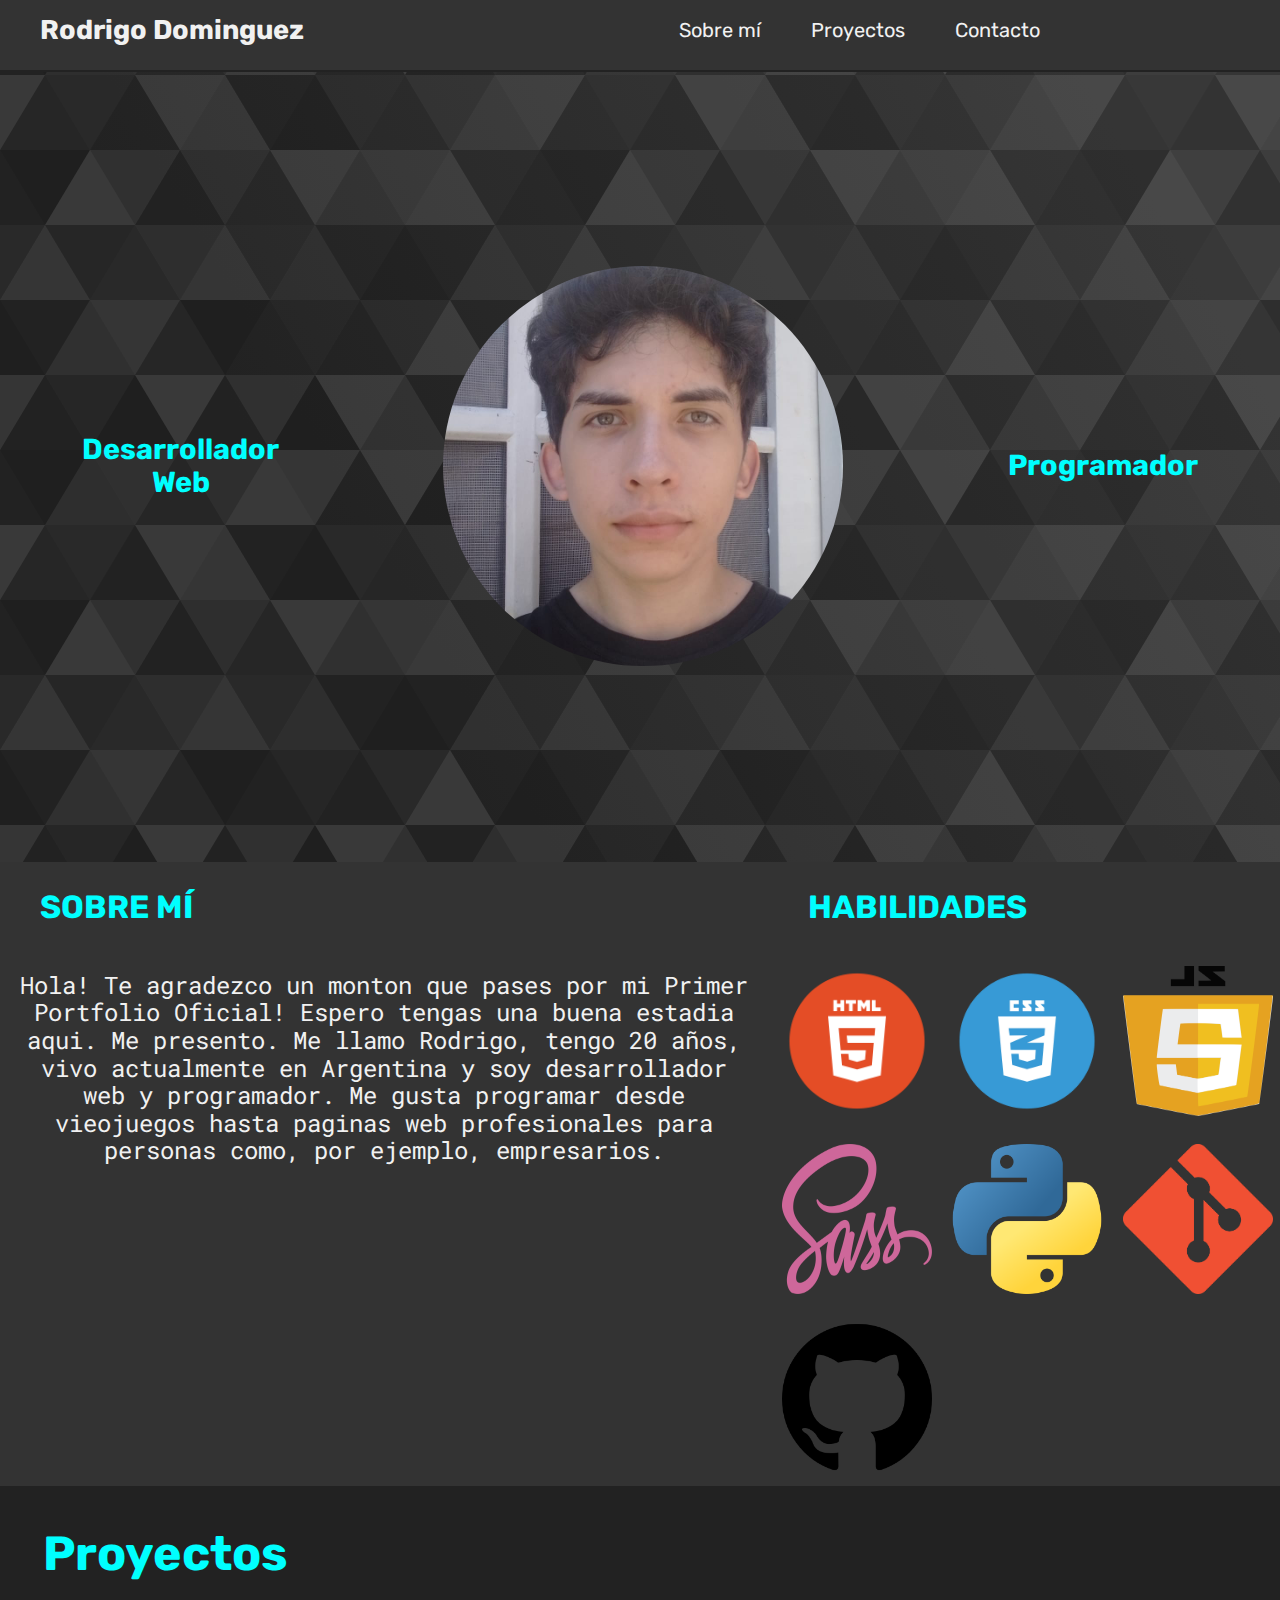
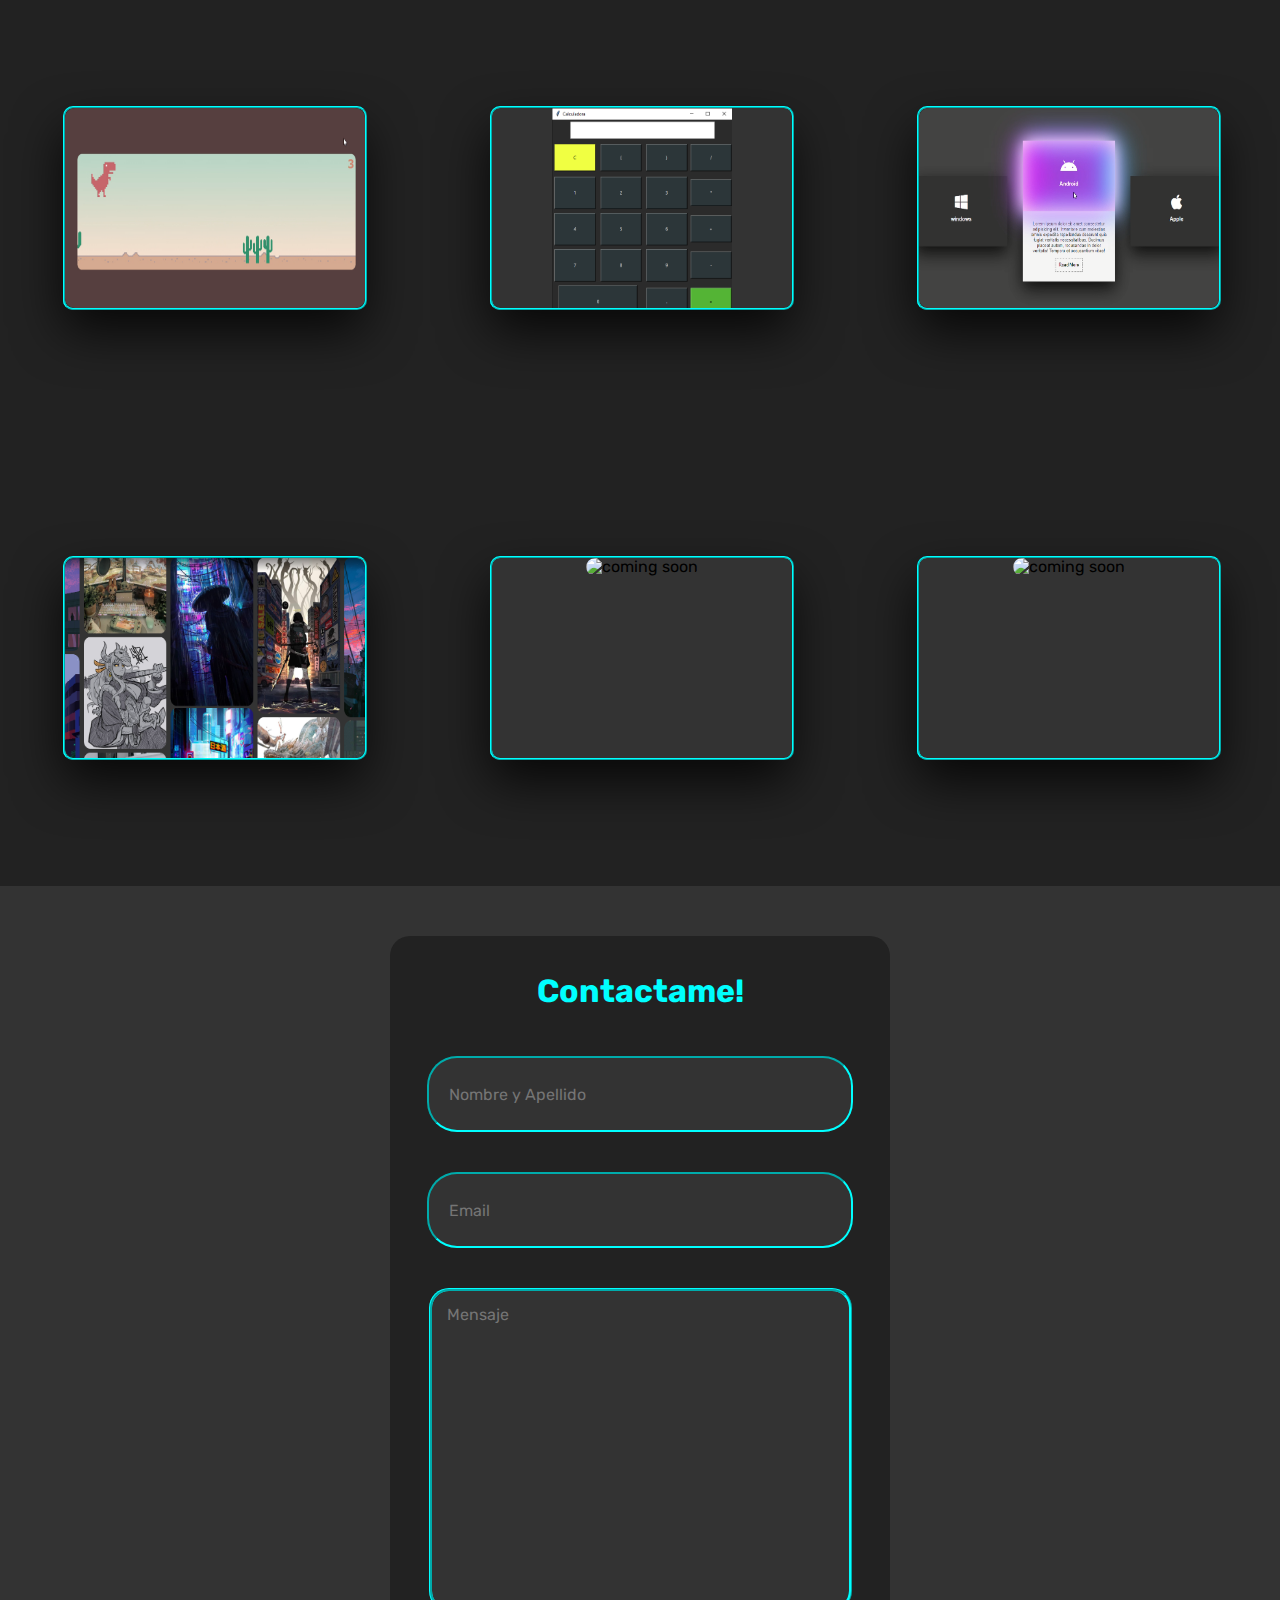
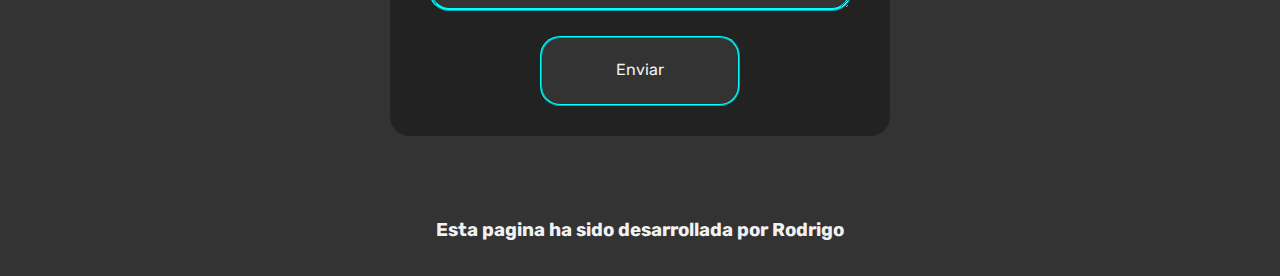
==== commit 82297af2: "Desarrolle las respectivas paginas de cada proyecto subido al portfolio tanto en español como en ing" ====
--- a/index-es.html
+++ b/index-es.html
@@ -4,9 +4,9 @@
     <meta charset="UTF-8">
     <meta http-equiv="X-UA-Compatible" content="IE=edge">
     <meta name="viewport" content="width=device-width, initial-scale=1.0">
-    <link rel="stylesheet" href="style.css">
-    <link rel="stylesheet" href="normalize.css">
-    <link rel="stylesheet" href="mobile/style_responsive.css">
+    <link rel="stylesheet" href="CSS/style.css">
+    <link rel="stylesheet" href="CSS/normalize.css">
+    <link rel="stylesheet" href="/CSS/style_responsive.css">
     <link rel="icon" href="content/Images/icon_page_ico">
     <script src="https://kit.fontawesome.com/f4b56acafd.js" crossorigin="anonymous"></script>
 
@@ -172,7 +172,7 @@
 
                             <p>Un pequeño juego de dinosaurio corriendo inspirado en el juego de la pantalla sin conexion de Google Chrome.</p>
 
-                            <a href="#" type="button">Ver más</a>
+                            <a href="content_pages/content_dinosaur/project-es.html" type="button">Ver más</a>
 
                         </div>
                     </div>
@@ -197,7 +197,7 @@
 
                             <p>Una Calculadora hecha con python desde cero, con mis toques personales y un archivo executable.</p>
 
-                            <a href="#" type="button">Ver más</a>
+                            <a href="content_pages/content_calculate/project-es.html" type="button">Ver más</a>
 
                         </div>
                     </div>
@@ -222,7 +222,7 @@
 
                             <p>Cartas magicas con dos caras con las cuales estilice este apartado.</p>
 
-                            <a href="#" type="button">Ver más</a>
+                            <a href="content_pages/content_magic-cards/project-es.html" type="button">Ver más</a>
 
                         </div>
                     </div>
@@ -247,7 +247,7 @@
 
                             <p>Mi propia version de pinterest parodiando la original.</p>
 
-                            <a href="#" type="button">Ver más</a>
+                            <a href="content_pages/content_pinterest/project-es.html" type="button">Ver más</a>
 
                         </div>
                     </div>
@@ -488,22 +488,22 @@
             <h2>Proyectos</h2>
 
             <div class="box-mobile box-m-a">
-                <a href="">
+                <a href="content_pages/content_dinosaur/project-es.html">
                     <img src="../content/Images/dinosaurio_juego.png" alt="Dinosaur Game">
                 </a>
             </div>
             <div class="box-mobile box-m-b">
-                <a href="">
+                <a href="content_pages/content_calculate/project-es.html">
                     <img src="../content/Images/Calculadora.png" alt="Calculator">
                 </a>
             </div>
             <div class="box-mobile box-m-c">
-                <a href="">
+                <a href="content_pages/content_pinterest/project-es.html">
                     <img src="../content/Images/Pinterest.png" alt="Pinterest Mod">
                 </a>
             </div>
             <div class="box-mobile box-m-d">
-                <a href="">
+                <a href="content_pages/content_magic-cards/project-es.html">
                     <img src="../content/Images/Cartas_magicas.png" alt="Magic Cards">
                 </a>
             </div>
--- a/CSS/style.css
+++ b/CSS/style.css
@@ -0,0 +1,546 @@
+@media only screen and (min-width: 600px){
+    .mobile_version{
+        display: none;
+    }
+}
+
+*{
+    z-index: 1;
+}
+
+body{
+    font-family: 'Rubik', sans-serif;
+    background-color: #333333;
+    background-image: url("data:image/svg+xml,%3Csvg xmlns='http://www.w3.org/2000/svg' width='100%25'%3E%3Cdefs%3E%3ClinearGradient id='a' gradientUnits='userSpaceOnUse' x1='0' x2='0' y1='0' y2='100%25' gradientTransform='rotate(240)'%3E%3Cstop offset='0' stop-color='%23333333'/%3E%3Cstop offset='1' stop-color='%23222222'/%3E%3C/linearGradient%3E%3Cpattern patternUnits='userSpaceOnUse' id='b' width='540' height='450' x='0' y='0' viewBox='0 0 1080 900'%3E%3Cg fill-opacity='0.1'%3E%3Cpolygon fill='%23444' points='90 150 0 300 180 300'/%3E%3Cpolygon points='90 150 180 0 0 0'/%3E%3Cpolygon fill='%23AAA' points='270 150 360 0 180 0'/%3E%3Cpolygon fill='%23DDD' points='450 150 360 300 540 300'/%3E%3Cpolygon fill='%23999' points='450 150 540 0 360 0'/%3E%3Cpolygon points='630 150 540 300 720 300'/%3E%3Cpolygon fill='%23DDD' points='630 150 720 0 540 0'/%3E%3Cpolygon fill='%23444' points='810 150 720 300 900 300'/%3E%3Cpolygon fill='%23FFF' points='810 150 900 0 720 0'/%3E%3Cpolygon fill='%23DDD' points='990 150 900 300 1080 300'/%3E%3Cpolygon fill='%23444' points='990 150 1080 0 900 0'/%3E%3Cpolygon fill='%23DDD' points='90 450 0 600 180 600'/%3E%3Cpolygon points='90 450 180 300 0 300'/%3E%3Cpolygon fill='%23666' points='270 450 180 600 360 600'/%3E%3Cpolygon fill='%23AAA' points='270 450 360 300 180 300'/%3E%3Cpolygon fill='%23DDD' points='450 450 360 600 540 600'/%3E%3Cpolygon fill='%23999' points='450 450 540 300 360 300'/%3E%3Cpolygon fill='%23999' points='630 450 540 600 720 600'/%3E%3Cpolygon fill='%23FFF' points='630 450 720 300 540 300'/%3E%3Cpolygon points='810 450 720 600 900 600'/%3E%3Cpolygon fill='%23DDD' points='810 450 900 300 720 300'/%3E%3Cpolygon fill='%23AAA' points='990 450 900 600 1080 600'/%3E%3Cpolygon fill='%23444' points='990 450 1080 300 900 300'/%3E%3Cpolygon fill='%23222' points='90 750 0 900 180 900'/%3E%3Cpolygon points='270 750 180 900 360 900'/%3E%3Cpolygon fill='%23DDD' points='270 750 360 600 180 600'/%3E%3Cpolygon points='450 750 540 600 360 600'/%3E%3Cpolygon points='630 750 540 900 720 900'/%3E%3Cpolygon fill='%23444' points='630 750 720 600 540 600'/%3E%3Cpolygon fill='%23AAA' points='810 750 720 900 900 900'/%3E%3Cpolygon fill='%23666' points='810 750 900 600 720 600'/%3E%3Cpolygon fill='%23999' points='990 750 900 900 1080 900'/%3E%3Cpolygon fill='%23999' points='180 0 90 150 270 150'/%3E%3Cpolygon fill='%23444' points='360 0 270 150 450 150'/%3E%3Cpolygon fill='%23FFF' points='540 0 450 150 630 150'/%3E%3Cpolygon points='900 0 810 150 990 150'/%3E%3Cpolygon fill='%23222' points='0 300 -90 450 90 450'/%3E%3Cpolygon fill='%23FFF' points='0 300 90 150 -90 150'/%3E%3Cpolygon fill='%23FFF' points='180 300 90 450 270 450'/%3E%3Cpolygon fill='%23666' points='180 300 270 150 90 150'/%3E%3Cpolygon fill='%23222' points='360 300 270 450 450 450'/%3E%3Cpolygon fill='%23FFF' points='360 300 450 150 270 150'/%3E%3Cpolygon fill='%23444' points='540 300 450 450 630 450'/%3E%3Cpolygon fill='%23222' points='540 300 630 150 450 150'/%3E%3Cpolygon fill='%23AAA' points='720 300 630 450 810 450'/%3E%3Cpolygon fill='%23666' points='720 300 810 150 630 150'/%3E%3Cpolygon fill='%23FFF' points='900 300 810 450 990 450'/%3E%3Cpolygon fill='%23999' points='900 300 990 150 810 150'/%3E%3Cpolygon points='0 600 -90 750 90 750'/%3E%3Cpolygon fill='%23666' points='0 600 90 450 -90 450'/%3E%3Cpolygon fill='%23AAA' points='180 600 90 750 270 750'/%3E%3Cpolygon fill='%23444' points='180 600 270 450 90 450'/%3E%3Cpolygon fill='%23444' points='360 600 270 750 450 750'/%3E%3Cpolygon fill='%23999' points='360 600 450 450 270 450'/%3E%3Cpolygon fill='%23666' points='540 600 630 450 450 450'/%3E%3Cpolygon fill='%23222' points='720 600 630 750 810 750'/%3E%3Cpolygon fill='%23FFF' points='900 600 810 750 990 750'/%3E%3Cpolygon fill='%23222' points='900 600 990 450 810 450'/%3E%3Cpolygon fill='%23DDD' points='0 900 90 750 -90 750'/%3E%3Cpolygon fill='%23444' points='180 900 270 750 90 750'/%3E%3Cpolygon fill='%23FFF' points='360 900 450 750 270 750'/%3E%3Cpolygon fill='%23AAA' points='540 900 630 750 450 750'/%3E%3Cpolygon fill='%23FFF' points='720 900 810 750 630 750'/%3E%3Cpolygon fill='%23222' points='900 900 990 750 810 750'/%3E%3Cpolygon fill='%23222' points='1080 300 990 450 1170 450'/%3E%3Cpolygon fill='%23FFF' points='1080 300 1170 150 990 150'/%3E%3Cpolygon points='1080 600 990 750 1170 750'/%3E%3Cpolygon fill='%23666' points='1080 600 1170 450 990 450'/%3E%3Cpolygon fill='%23DDD' points='1080 900 1170 750 990 750'/%3E%3C/g%3E%3C/pattern%3E%3C/defs%3E%3Crect x='0' y='0' fill='url(%23a)' width='100%25' height='100%25'/%3E%3Crect x='0' y='0' fill='url(%23b)' width='100%25' height='100%25'/%3E%3C/svg%3E");
+    background-attachment: fixed;
+    background-size: cover;
+}
+
+html{
+    scroll-behavior: smooth;
+}
+
+
+
+/* -------------------  CABECERA  ----------------- */
+
+.header_container{
+    width: 100%;
+    height: 70px;
+    background: #333;
+
+    border-bottom: 2px solid #222;
+
+    display: grid;
+    grid-template-columns: 25% 15% auto 5%;
+
+
+    color: #f1f1f1;
+
+    position: fixed;
+
+    z-index: 2;
+}
+
+/* NOMBRE LOGO  */
+
+.name_index_container{
+    height: 66px;
+    
+}
+
+.name_index_container h2{
+    position: relative;
+    left: 40px;
+    top: -8px;
+
+    font-size: 1.7em;
+}
+
+.name_index_container h2:hover{
+    cursor: pointer;
+    transition: .2s;
+    color: #0ff;
+}
+
+/* PLACEHOLDER */
+
+.placeholder{   
+    
+    height: 66px;
+}
+
+/* BARRA NAVEGACION */
+
+.shortcut_nav_container{
+    
+    height: 66px;
+}
+
+.shortcut_nav_container a{
+    color: #f1f1f1;
+    text-decoration: none;
+}
+
+.shortcut_nav_container a:hover{
+    transform: scale(1.2);
+    color: #0ff;
+    transition: .2s;
+    
+}
+
+.shortcut_list{
+    display: flex;
+    justify-content: center;
+
+}
+
+.shortcut_list li{
+    list-style: none;
+    font-size: 1.5em;
+    margin-right: 50px;
+    text-align: center;
+
+    position: relative;
+    top: 3px;
+}
+
+
+/* BOTON MINI MENU */
+
+.mini_configuration_menu_container{
+    position: relative;
+    right: 20px;
+
+    width: 64px;
+    text-align: center;
+    line-height: 64px;
+}
+
+.mini_configuration_menu_container, .button_menu_mini:hover{
+    cursor: pointer;
+    transform: scale(1.2);
+    transition: .2s;
+}
+
+.button_menu_mini{
+    font-size: 1.2em;
+    position: relative;
+    top: 3px;
+}
+
+.floating_menu{
+    display: none;
+    width: 250px;
+    height: 300px;
+
+    border-radius: 10px;
+    background-color: #333;
+    border: 2px solid #222;
+
+    position: absolute;
+    left: -200px;
+    z-index: 5;
+
+    box-shadow: -3px 10px 51px -4px rgba(0,0,0,0.75);
+    -webkit-box-shadow: -3px 10px 51px -4px rgba(0,0,0,0.75);
+    -moz-box-shadow: -3px 10px 51px -4px rgba(0,0,0,0.75);
+}
+
+.mini_configuration_menu_container:hover .floating_menu{
+    display: block;
+    cursor: pointer;
+}
+
+/* MULTI IDIOMA MENU */
+
+.check{
+    position: relative;
+    width: 50px;
+    border: 2px solid #333;
+}
+
+.check:hover{
+    cursor: pointer;
+}
+
+.check:before{
+    content: "";
+    position: absolute;
+    width: 50px;
+    height: 25px;
+    background-color: #222;
+    border-radius: 25px;
+
+}
+
+.check:after{
+    content: "";
+    position: absolute;
+    width: 25px;
+    height: 25px;
+    background-color: #f1f1f1;
+    border-radius: 25px;
+    transition: .25s;
+    border: 2px solid #333;
+    box-sizing: border-box;
+
+}
+
+.check:checked:after{
+    left: 25px;
+    border: 2px solid #0ff;
+}
+
+.check:checked:before{
+    background-color: #0ff;
+}
+
+
+
+
+/* -------------------         ------------------*/
+
+
+/* ------------------ CONTENIDO -------------------*/
+
+/* PRESENTACION */
+
+.presentation_container{
+    position: relative;
+    bottom: -70px;
+    
+    
+    height: 88vh;
+
+    display: flex;
+    align-items: center;
+    justify-content: space-around;
+
+    background-color: #222222;
+    background-image: url("data:image/svg+xml,%3Csvg xmlns='http://www.w3.org/2000/svg' width='100%25'%3E%3Cdefs%3E%3ClinearGradient id='a' gradientUnits='userSpaceOnUse' x1='0' x2='0' y1='0' y2='100%25' gradientTransform='rotate(240)'%3E%3Cstop offset='0' stop-color='%23222222'/%3E%3Cstop offset='1' stop-color='%23333333'/%3E%3C/linearGradient%3E%3Cpattern patternUnits='userSpaceOnUse' id='b' width='540' height='450' x='0' y='0' viewBox='0 0 1080 900'%3E%3Cg fill-opacity='0.1'%3E%3Cpolygon fill='%23444' points='90 150 0 300 180 300'/%3E%3Cpolygon points='90 150 180 0 0 0'/%3E%3Cpolygon fill='%23AAA' points='270 150 360 0 180 0'/%3E%3Cpolygon fill='%23DDD' points='450 150 360 300 540 300'/%3E%3Cpolygon fill='%23999' points='450 150 540 0 360 0'/%3E%3Cpolygon points='630 150 540 300 720 300'/%3E%3Cpolygon fill='%23DDD' points='630 150 720 0 540 0'/%3E%3Cpolygon fill='%23444' points='810 150 720 300 900 300'/%3E%3Cpolygon fill='%23FFF' points='810 150 900 0 720 0'/%3E%3Cpolygon fill='%23DDD' points='990 150 900 300 1080 300'/%3E%3Cpolygon fill='%23444' points='990 150 1080 0 900 0'/%3E%3Cpolygon fill='%23DDD' points='90 450 0 600 180 600'/%3E%3Cpolygon points='90 450 180 300 0 300'/%3E%3Cpolygon fill='%23666' points='270 450 180 600 360 600'/%3E%3Cpolygon fill='%23AAA' points='270 450 360 300 180 300'/%3E%3Cpolygon fill='%23DDD' points='450 450 360 600 540 600'/%3E%3Cpolygon fill='%23999' points='450 450 540 300 360 300'/%3E%3Cpolygon fill='%23999' points='630 450 540 600 720 600'/%3E%3Cpolygon fill='%23FFF' points='630 450 720 300 540 300'/%3E%3Cpolygon points='810 450 720 600 900 600'/%3E%3Cpolygon fill='%23DDD' points='810 450 900 300 720 300'/%3E%3Cpolygon fill='%23AAA' points='990 450 900 600 1080 600'/%3E%3Cpolygon fill='%23444' points='990 450 1080 300 900 300'/%3E%3Cpolygon fill='%23222' points='90 750 0 900 180 900'/%3E%3Cpolygon points='270 750 180 900 360 900'/%3E%3Cpolygon fill='%23DDD' points='270 750 360 600 180 600'/%3E%3Cpolygon points='450 750 540 600 360 600'/%3E%3Cpolygon points='630 750 540 900 720 900'/%3E%3Cpolygon fill='%23444' points='630 750 720 600 540 600'/%3E%3Cpolygon fill='%23AAA' points='810 750 720 900 900 900'/%3E%3Cpolygon fill='%23666' points='810 750 900 600 720 600'/%3E%3Cpolygon fill='%23999' points='990 750 900 900 1080 900'/%3E%3Cpolygon fill='%23999' points='180 0 90 150 270 150'/%3E%3Cpolygon fill='%23444' points='360 0 270 150 450 150'/%3E%3Cpolygon fill='%23FFF' points='540 0 450 150 630 150'/%3E%3Cpolygon points='900 0 810 150 990 150'/%3E%3Cpolygon fill='%23222' points='0 300 -90 450 90 450'/%3E%3Cpolygon fill='%23FFF' points='0 300 90 150 -90 150'/%3E%3Cpolygon fill='%23FFF' points='180 300 90 450 270 450'/%3E%3Cpolygon fill='%23666' points='180 300 270 150 90 150'/%3E%3Cpolygon fill='%23222' points='360 300 270 450 450 450'/%3E%3Cpolygon fill='%23FFF' points='360 300 450 150 270 150'/%3E%3Cpolygon fill='%23444' points='540 300 450 450 630 450'/%3E%3Cpolygon fill='%23222' points='540 300 630 150 450 150'/%3E%3Cpolygon fill='%23AAA' points='720 300 630 450 810 450'/%3E%3Cpolygon fill='%23666' points='720 300 810 150 630 150'/%3E%3Cpolygon fill='%23FFF' points='900 300 810 450 990 450'/%3E%3Cpolygon fill='%23999' points='900 300 990 150 810 150'/%3E%3Cpolygon points='0 600 -90 750 90 750'/%3E%3Cpolygon fill='%23666' points='0 600 90 450 -90 450'/%3E%3Cpolygon fill='%23AAA' points='180 600 90 750 270 750'/%3E%3Cpolygon fill='%23444' points='180 600 270 450 90 450'/%3E%3Cpolygon fill='%23444' points='360 600 270 750 450 750'/%3E%3Cpolygon fill='%23999' points='360 600 450 450 270 450'/%3E%3Cpolygon fill='%23666' points='540 600 630 450 450 450'/%3E%3Cpolygon fill='%23222' points='720 600 630 750 810 750'/%3E%3Cpolygon fill='%23FFF' points='900 600 810 750 990 750'/%3E%3Cpolygon fill='%23222' points='900 600 990 450 810 450'/%3E%3Cpolygon fill='%23DDD' points='0 900 90 750 -90 750'/%3E%3Cpolygon fill='%23444' points='180 900 270 750 90 750'/%3E%3Cpolygon fill='%23FFF' points='360 900 450 750 270 750'/%3E%3Cpolygon fill='%23AAA' points='540 900 630 750 450 750'/%3E%3Cpolygon fill='%23FFF' points='720 900 810 750 630 750'/%3E%3Cpolygon fill='%23222' points='900 900 990 750 810 750'/%3E%3Cpolygon fill='%23222' points='1080 300 990 450 1170 450'/%3E%3Cpolygon fill='%23FFF' points='1080 300 1170 150 990 150'/%3E%3Cpolygon points='1080 600 990 750 1170 750'/%3E%3Cpolygon fill='%23666' points='1080 600 1170 450 990 450'/%3E%3Cpolygon fill='%23DDD' points='1080 900 1170 750 990 750'/%3E%3C/g%3E%3C/pattern%3E%3C/defs%3E%3Crect x='0' y='0' fill='url(%23a)' width='100%25' height='100%25'/%3E%3Crect x='0' y='0' fill='url(%23b)' width='100%25' height='100%25'/%3E%3C/svg%3E");
+    background-attachment: fixed;
+    background-size: cover;
+}
+
+.face_photo{
+    
+    width: 400px;
+    height: 400px;
+    border-radius: 50%;
+
+    overflow: hidden;
+
+    position: relative;
+}
+
+.face_photo img{
+    width: 300;
+    height: 400px;
+    position: relative;
+    left: 50px;
+
+    transform: scale(1.4);
+}
+
+.text_description{
+    font-size: 1.8em;
+    font-weight: bold;
+    color: #0ff;
+    text-align: center;
+}
+
+
+
+/* SOBRE MI */
+
+.sobre_mi_container{
+    background-color: #333;
+    position: relative;
+    margin-top: 70px;
+
+    display: grid;
+    grid-template-columns: 60% 40%;
+}
+
+.sobre_mi_container h2{
+    padding-left: 40px;
+    font-size: 2em;
+    color: #0ff;
+}
+
+
+.text_sobre_mi{
+    padding: 20px;
+    font-size: 1.5em;
+    text-align: center;
+    
+    color: #f1f1f1;
+    font-family: 'Roboto Mono', monospace;
+}
+
+
+/* HABILIDADES */
+
+.habilidades{
+    display: grid;
+    grid-template-columns: 33.3% 33.3% 33.3%;
+}
+
+.habilidades h2{
+    grid-column: 1/4;
+}
+
+.icons{
+    width: 150px;
+    height: 150px;
+    margin: 10px;
+
+    border: 4px solid transparent;
+}
+
+.icons:hover{
+    transition: .2s;
+    border-bottom: 4px solid #0ff;
+}
+
+.icons img{
+    width: 150px;
+    height: 150px;
+}
+
+
+/* PROYECTOS */
+
+.proyectos_container{
+    height: 1000px;
+
+    display: grid;
+    grid-template-columns: auto auto auto;
+    grid-template-rows: 10% auto auto;
+
+    justify-content: space-around;
+
+    background-color: #222;
+
+}
+
+.title_proyectos{
+    grid-column: 1/4;
+
+    color: #0ff;
+    font-size: 2em;
+}
+
+.box_container{
+    width: 300px;
+    height: 200px;
+
+    margin: 20px;
+    
+}
+
+/* CARAS y CONTENIDO */
+
+/* CARA DELANTERA CARTA */
+
+.face{
+    width: 300px;
+    height: 200px;
+    background: #333;
+
+    border-radius: 10px;
+    object-fit: cover;
+    overflow: hidden;
+
+    border: 2px ridge #0ff;
+}
+
+.face img{
+    width: 300px;
+    height: 200px;
+    border-radius: 10px;
+}
+
+.content_card{
+    opacity: 2;
+    transition: .5s;
+    text-align: center;
+    
+} 
+
+.face_front{
+    z-index: 2;
+    transform: translateY(100px);
+    position: relative;
+}
+
+.box_container:hover .face_front{
+    transform: translateY(0);
+    transition: .2s;
+    box-shadow: 
+    0 0 60px #f1f1f1,
+    0 0 50px #0ff,
+    -10px 0 80px #f0f,
+    10px 0 80px #0ff;
+}
+
+/* CARA TRASERA DE LA CARTA */
+
+.face_back{
+    position: relative;
+    background: whitesmoke;
+    display: flex;
+    align-items: center;
+    justify-content: center;
+    padding: 20px;
+    box-sizing: border-box;
+    box-shadow: 0 20px 50px rgba(0, 0, 0, .8);
+    transform: translateY(-100px);
+}
+
+.box_container:hover .face_back{
+    transform: translateY(0);
+    transition: .2s;
+}
+
+.face_back p, a{
+    font-size: 10pt;
+    margin: 0;
+    padding: 0;
+    color: #333;
+}
+
+.face_back a{
+    text-decoration: none;
+    color: #000;
+    box-sizing: border-box;
+    outline: 1px dashed #333;
+    padding: 10px;
+    margin: 15px 0 0;
+    display: inline-block;
+}
+
+.face_back a:hover{
+    background: #333;
+    color: #f5f5f5;
+    box-shadow: inset 0px 0px 10px rgba(0, 0, 0, .5);
+}
+
+/* IMAGENES PROYECTOS */
+
+.box_2{
+    object-fit: contain;
+    
+}
+
+.box_2 img{
+    width: 180px;
+    border-radius: 0;
+}
+
+/* ----------------- CONTACTO FORMULARIO --------*/
+
+
+.contacto_container{
+    background-color: #333333;
+    background-image: url("data:image/svg+xml,%3Csvg xmlns='http://www.w3.org/2000/svg' width='100%25'%3E%3Cdefs%3E%3ClinearGradient id='a' gradientUnits='userSpaceOnUse' x1='0' x2='0' y1='0' y2='100%25' gradientTransform='rotate(240)'%3E%3Cstop offset='0' stop-color='%23333333'/%3E%3Cstop offset='1' stop-color='%23222222'/%3E%3C/linearGradient%3E%3Cpattern patternUnits='userSpaceOnUse' id='b' width='540' height='450' x='0' y='0' viewBox='0 0 1080 900'%3E%3Cg fill-opacity='0.1'%3E%3Cpolygon fill='%23444' points='90 150 0 300 180 300'/%3E%3Cpolygon points='90 150 180 0 0 0'/%3E%3Cpolygon fill='%23AAA' points='270 150 360 0 180 0'/%3E%3Cpolygon fill='%23DDD' points='450 150 360 300 540 300'/%3E%3Cpolygon fill='%23999' points='450 150 540 0 360 0'/%3E%3Cpolygon points='630 150 540 300 720 300'/%3E%3Cpolygon fill='%23DDD' points='630 150 720 0 540 0'/%3E%3Cpolygon fill='%23444' points='810 150 720 300 900 300'/%3E%3Cpolygon fill='%23FFF' points='810 150 900 0 720 0'/%3E%3Cpolygon fill='%23DDD' points='990 150 900 300 1080 300'/%3E%3Cpolygon fill='%23444' points='990 150 1080 0 900 0'/%3E%3Cpolygon fill='%23DDD' points='90 450 0 600 180 600'/%3E%3Cpolygon points='90 450 180 300 0 300'/%3E%3Cpolygon fill='%23666' points='270 450 180 600 360 600'/%3E%3Cpolygon fill='%23AAA' points='270 450 360 300 180 300'/%3E%3Cpolygon fill='%23DDD' points='450 450 360 600 540 600'/%3E%3Cpolygon fill='%23999' points='450 450 540 300 360 300'/%3E%3Cpolygon fill='%23999' points='630 450 540 600 720 600'/%3E%3Cpolygon fill='%23FFF' points='630 450 720 300 540 300'/%3E%3Cpolygon points='810 450 720 600 900 600'/%3E%3Cpolygon fill='%23DDD' points='810 450 900 300 720 300'/%3E%3Cpolygon fill='%23AAA' points='990 450 900 600 1080 600'/%3E%3Cpolygon fill='%23444' points='990 450 1080 300 900 300'/%3E%3Cpolygon fill='%23222' points='90 750 0 900 180 900'/%3E%3Cpolygon points='270 750 180 900 360 900'/%3E%3Cpolygon fill='%23DDD' points='270 750 360 600 180 600'/%3E%3Cpolygon points='450 750 540 600 360 600'/%3E%3Cpolygon points='630 750 540 900 720 900'/%3E%3Cpolygon fill='%23444' points='630 750 720 600 540 600'/%3E%3Cpolygon fill='%23AAA' points='810 750 720 900 900 900'/%3E%3Cpolygon fill='%23666' points='810 750 900 600 720 600'/%3E%3Cpolygon fill='%23999' points='990 750 900 900 1080 900'/%3E%3Cpolygon fill='%23999' points='180 0 90 150 270 150'/%3E%3Cpolygon fill='%23444' points='360 0 270 150 450 150'/%3E%3Cpolygon fill='%23FFF' points='540 0 450 150 630 150'/%3E%3Cpolygon points='900 0 810 150 990 150'/%3E%3Cpolygon fill='%23222' points='0 300 -90 450 90 450'/%3E%3Cpolygon fill='%23FFF' points='0 300 90 150 -90 150'/%3E%3Cpolygon fill='%23FFF' points='180 300 90 450 270 450'/%3E%3Cpolygon fill='%23666' points='180 300 270 150 90 150'/%3E%3Cpolygon fill='%23222' points='360 300 270 450 450 450'/%3E%3Cpolygon fill='%23FFF' points='360 300 450 150 270 150'/%3E%3Cpolygon fill='%23444' points='540 300 450 450 630 450'/%3E%3Cpolygon fill='%23222' points='540 300 630 150 450 150'/%3E%3Cpolygon fill='%23AAA' points='720 300 630 450 810 450'/%3E%3Cpolygon fill='%23666' points='720 300 810 150 630 150'/%3E%3Cpolygon fill='%23FFF' points='900 300 810 450 990 450'/%3E%3Cpolygon fill='%23999' points='900 300 990 150 810 150'/%3E%3Cpolygon points='0 600 -90 750 90 750'/%3E%3Cpolygon fill='%23666' points='0 600 90 450 -90 450'/%3E%3Cpolygon fill='%23AAA' points='180 600 90 750 270 750'/%3E%3Cpolygon fill='%23444' points='180 600 270 450 90 450'/%3E%3Cpolygon fill='%23444' points='360 600 270 750 450 750'/%3E%3Cpolygon fill='%23999' points='360 600 450 450 270 450'/%3E%3Cpolygon fill='%23666' points='540 600 630 450 450 450'/%3E%3Cpolygon fill='%23222' points='720 600 630 750 810 750'/%3E%3Cpolygon fill='%23FFF' points='900 600 810 750 990 750'/%3E%3Cpolygon fill='%23222' points='900 600 990 450 810 450'/%3E%3Cpolygon fill='%23DDD' points='0 900 90 750 -90 750'/%3E%3Cpolygon fill='%23444' points='180 900 270 750 90 750'/%3E%3Cpolygon fill='%23FFF' points='360 900 450 750 270 750'/%3E%3Cpolygon fill='%23AAA' points='540 900 630 750 450 750'/%3E%3Cpolygon fill='%23FFF' points='720 900 810 750 630 750'/%3E%3Cpolygon fill='%23222' points='900 900 990 750 810 750'/%3E%3Cpolygon fill='%23222' points='1080 300 990 450 1170 450'/%3E%3Cpolygon fill='%23FFF' points='1080 300 1170 150 990 150'/%3E%3Cpolygon points='1080 600 990 750 1170 750'/%3E%3Cpolygon fill='%23666' points='1080 600 1170 450 990 450'/%3E%3Cpolygon fill='%23DDD' points='1080 900 1170 750 990 750'/%3E%3C/g%3E%3C/pattern%3E%3C/defs%3E%3Crect x='0' y='0' fill='url(%23a)' width='100%25' height='100%25'/%3E%3Crect x='0' y='0' fill='url(%23b)' width='100%25' height='100%25'/%3E%3C/svg%3E");
+    background-attachment: fixed;
+    background-size: cover;
+
+    height: 900px;
+
+    display: flex;
+    justify-content: center;
+    align-items: center;
+}
+
+.body_contact{
+    width: 500px;
+    height: 800px;
+    background-color: #222;
+
+    border-radius: 20px;
+
+    display: flex;
+    align-items: center;
+    justify-content: center;
+    flex-direction: column;
+    
+}
+
+.input_style{
+    margin: 20px;
+}
+
+.input_style input{
+    width: 400px;
+    height: 70px;
+
+    border-radius: 30px;
+    padding-left: 20px;
+
+    border-color: #0ff;
+    background-color: #333;
+
+    color: #f1f1f1;
+}
+
+.input_message textarea{
+    min-width: 400px;
+    min-height: 300px;
+
+    max-width: 400px;
+    max-height: 300px;
+
+    padding-left: 15px;
+    padding-top: 15px;
+
+    border-radius: 20px;
+    border: 3px ridge #0ff;
+
+    background-color: #333;
+    color: #f1f1f1;
+}
+
+.contact_title{
+    height: 70px;
+}
+
+.contact_title h2{
+    font-size: 2em;
+    color: #0ff;
+    position: relative;
+    bottom: 20px;
+}
+
+.input_submit input{
+    width: 200px;
+    height: 70px;
+
+    border-radius: 20px;
+    border: 2px ridge #0ff;
+
+    color: #f1f1f1;
+    background-color: #333;
+}
+
+.input_submit input:hover{
+    cursor: pointer;
+    transform: scale(1.2);
+    transition: .2s;
+
+}
+
+
+/* ------------------  FOOTER ------------------*/
+
+.footer_container{
+    height: 90px;
+    display: flex;
+    justify-content: center;
+    align-items: center;
+    color: #f1f1f1;
+    background-color: #333;
+    text-align: center;
+}--- a/CSS/style_responsive.css
+++ b/CSS/style_responsive.css
@@ -0,0 +1,415 @@
+@media screen and ( max-width: 600px ){
+    .desktop_version{
+        display: none;
+    }
+}
+
+html{
+    scroll-behavior: smooth;
+}
+
+.body-mobile{
+    position: relative;
+    top: 90px;
+}
+
+/* ---------------- header mobile --------------*/ 
+
+.header-mobile-container{
+    height: 89px;
+
+    background-color: #333;
+
+    display: grid;
+    grid-template-columns: 80% 20%;
+
+    position: fixed;
+    width: 100%;
+
+    z-index: 3;
+
+    box-shadow: 0px 7px 27px 6px rgba(0,0,0,0.75);
+    -webkit-box-shadow: 0px 7px 27px 6px rgba(0,0,0,0.75);
+    -moz-box-shadow: 0px 7px 27px 6px rgba(0,0,0,0.75);
+}
+
+.name-title-mobile{
+    text-align: center;
+
+    font-size: 1.5em;
+    overflow: hidden;
+}
+
+.name-title-mobile h3{
+    position: relative;
+    top: -20px;
+    color: #0ff;
+}
+
+.bars-mobile{
+    text-align: center;
+    line-height: 85px;
+    font-size: 2em;
+    color: #f1f1f1;
+}
+
+.bars-mobile:active{
+    transform: scale(1.2);
+    transition: .1s;
+}
+
+.menu-burger-container-mobile{
+    background-color: #333;
+    width: 400px;
+    height: 100vh;
+
+    position: absolute;
+    left: 40vw;
+    transition: .2s;
+    display: flex;
+    flex-direction: column;
+
+    box-shadow: -3px 0px 41px 12px rgba(0,0,0,0.75);
+    -webkit-box-shadow: -3px 0px 41px 12px rgba(0,0,0,0.75);
+    -moz-box-shadow: -3px 0px 41px 12px rgba(0,0,0,0.75);
+}
+
+.cross-mobile{
+    font-size: 3em;
+    color: #f1f1f1;
+    padding-left: 48vw;
+    padding-top: 2vh;
+}
+
+.hide-menu-mobile{
+    transform: translateX(400px);
+    transition: .2s;
+}
+
+.languaje-set-mobile{
+    color: #f1f1f1;
+    font-size: 1.2em;
+    margin: 10px;
+    margin-top: 20px;
+}
+
+/* check languaje */
+
+.check-mobile{
+    position: relative;
+    width: 50px;
+    border: 2px solid #333;
+}
+
+.check-mobile:hover{
+    cursor: pointer;
+}
+
+.check-mobile:before{
+    content: "";
+    position: absolute;
+    width: 50px;
+    height: 25px;
+    background-color: #222;
+    border-radius: 25px;
+
+}
+
+.check-mobile:after{
+    content: "";
+    position: absolute;
+    width: 25px;
+    height: 25px;
+    background-color: #f1f1f1;
+    border-radius: 25px;
+    transition: .25s;
+    border: 2px solid #333;
+    box-sizing: border-box;
+
+}
+
+.check-mobile:checked:after{
+    left: 25px;
+    border: 2px solid #0ff;
+}
+
+.check-mobile:checked:before{
+    background-color: #0ff;
+}
+
+/*--------------------------------------*/
+
+/* ----------- PRESENTACION MOBILE --------------*/
+
+.presentation-img-mobile{
+    width: 100%;
+    height: 60vh;
+
+}
+
+.presentation-img-container-mobile:before{
+    content: "";
+    position: absolute;
+    top: 0;
+    width: 100%;
+    height: 61vh;
+    
+    background: linear-gradient(
+        360deg,
+        rgba(0, 0, 0, 1),
+        rgba(255, 255, 255, 0)
+    );
+}
+
+.subtitles-mobile-presentation{
+    position: absolute;
+    top: 300px;
+    left:0px;
+    padding-left: 10px;
+
+    width: 200px;
+    height: 100px;
+
+    font-size: 1.5em;
+    z-index: 2;
+}
+
+.item{
+    position: absolute;
+    animation: roll 5s ease 1s infinite backwards;
+    
+}
+
+.item h3{
+    color: #0ff;
+}
+
+.item:nth-child(1){
+    animation-delay: 2s;
+    opacity: 0;
+}
+
+.item:nth-child(2){
+    animation-delay: 4s;
+    opacity: 0;
+}
+
+@keyframes roll{
+    0%{
+        opacity: 0;
+        transform: translate3d(0, -50%, 0);
+    }
+
+    10%, 25%{
+        opacity: 1;
+        transform: translateZ(0);
+    }
+
+    50%, 100%{
+        opacity: 0;
+        transform: translate3d(0, 50%, 0);
+    }
+}
+
+/*------------------------*/
+
+/* ABOUT ME MOBILE */ 
+
+.about-me-mobile-container{
+    padding: 20px;
+
+    background-color: #222;
+    color: #f1f1f1;
+}
+
+.about-me-mobile-container h2{
+    font-size: 2em;
+    color: #0ff;
+    text-align: center;
+}
+
+.about-me-mobile-container p{
+    text-align: center;
+    font-size: 1.5em;
+}
+
+/*-------------------------*/
+
+/* SKILLS MOBILE */
+
+.skills-mobile-container{
+    background-color: #333;
+
+    background-color: #333333;
+    background-image: url("data:image/svg+xml,%3Csvg xmlns='http://www.w3.org/2000/svg' width='100%25'%3E%3Cdefs%3E%3ClinearGradient id='a' gradientUnits='userSpaceOnUse' x1='0' x2='0' y1='0' y2='100%25' gradientTransform='rotate(240)'%3E%3Cstop offset='0' stop-color='%23333333'/%3E%3Cstop offset='1' stop-color='%23222222'/%3E%3C/linearGradient%3E%3Cpattern patternUnits='userSpaceOnUse' id='b' width='540' height='450' x='0' y='0' viewBox='0 0 1080 900'%3E%3Cg fill-opacity='0.1'%3E%3Cpolygon fill='%23444' points='90 150 0 300 180 300'/%3E%3Cpolygon points='90 150 180 0 0 0'/%3E%3Cpolygon fill='%23AAA' points='270 150 360 0 180 0'/%3E%3Cpolygon fill='%23DDD' points='450 150 360 300 540 300'/%3E%3Cpolygon fill='%23999' points='450 150 540 0 360 0'/%3E%3Cpolygon points='630 150 540 300 720 300'/%3E%3Cpolygon fill='%23DDD' points='630 150 720 0 540 0'/%3E%3Cpolygon fill='%23444' points='810 150 720 300 900 300'/%3E%3Cpolygon fill='%23FFF' points='810 150 900 0 720 0'/%3E%3Cpolygon fill='%23DDD' points='990 150 900 300 1080 300'/%3E%3Cpolygon fill='%23444' points='990 150 1080 0 900 0'/%3E%3Cpolygon fill='%23DDD' points='90 450 0 600 180 600'/%3E%3Cpolygon points='90 450 180 300 0 300'/%3E%3Cpolygon fill='%23666' points='270 450 180 600 360 600'/%3E%3Cpolygon fill='%23AAA' points='270 450 360 300 180 300'/%3E%3Cpolygon fill='%23DDD' points='450 450 360 600 540 600'/%3E%3Cpolygon fill='%23999' points='450 450 540 300 360 300'/%3E%3Cpolygon fill='%23999' points='630 450 540 600 720 600'/%3E%3Cpolygon fill='%23FFF' points='630 450 720 300 540 300'/%3E%3Cpolygon points='810 450 720 600 900 600'/%3E%3Cpolygon fill='%23DDD' points='810 450 900 300 720 300'/%3E%3Cpolygon fill='%23AAA' points='990 450 900 600 1080 600'/%3E%3Cpolygon fill='%23444' points='990 450 1080 300 900 300'/%3E%3Cpolygon fill='%23222' points='90 750 0 900 180 900'/%3E%3Cpolygon points='270 750 180 900 360 900'/%3E%3Cpolygon fill='%23DDD' points='270 750 360 600 180 600'/%3E%3Cpolygon points='450 750 540 600 360 600'/%3E%3Cpolygon points='630 750 540 900 720 900'/%3E%3Cpolygon fill='%23444' points='630 750 720 600 540 600'/%3E%3Cpolygon fill='%23AAA' points='810 750 720 900 900 900'/%3E%3Cpolygon fill='%23666' points='810 750 900 600 720 600'/%3E%3Cpolygon fill='%23999' points='990 750 900 900 1080 900'/%3E%3Cpolygon fill='%23999' points='180 0 90 150 270 150'/%3E%3Cpolygon fill='%23444' points='360 0 270 150 450 150'/%3E%3Cpolygon fill='%23FFF' points='540 0 450 150 630 150'/%3E%3Cpolygon points='900 0 810 150 990 150'/%3E%3Cpolygon fill='%23222' points='0 300 -90 450 90 450'/%3E%3Cpolygon fill='%23FFF' points='0 300 90 150 -90 150'/%3E%3Cpolygon fill='%23FFF' points='180 300 90 450 270 450'/%3E%3Cpolygon fill='%23666' points='180 300 270 150 90 150'/%3E%3Cpolygon fill='%23222' points='360 300 270 450 450 450'/%3E%3Cpolygon fill='%23FFF' points='360 300 450 150 270 150'/%3E%3Cpolygon fill='%23444' points='540 300 450 450 630 450'/%3E%3Cpolygon fill='%23222' points='540 300 630 150 450 150'/%3E%3Cpolygon fill='%23AAA' points='720 300 630 450 810 450'/%3E%3Cpolygon fill='%23666' points='720 300 810 150 630 150'/%3E%3Cpolygon fill='%23FFF' points='900 300 810 450 990 450'/%3E%3Cpolygon fill='%23999' points='900 300 990 150 810 150'/%3E%3Cpolygon points='0 600 -90 750 90 750'/%3E%3Cpolygon fill='%23666' points='0 600 90 450 -90 450'/%3E%3Cpolygon fill='%23AAA' points='180 600 90 750 270 750'/%3E%3Cpolygon fill='%23444' points='180 600 270 450 90 450'/%3E%3Cpolygon fill='%23444' points='360 600 270 750 450 750'/%3E%3Cpolygon fill='%23999' points='360 600 450 450 270 450'/%3E%3Cpolygon fill='%23666' points='540 600 630 450 450 450'/%3E%3Cpolygon fill='%23222' points='720 600 630 750 810 750'/%3E%3Cpolygon fill='%23FFF' points='900 600 810 750 990 750'/%3E%3Cpolygon fill='%23222' points='900 600 990 450 810 450'/%3E%3Cpolygon fill='%23DDD' points='0 900 90 750 -90 750'/%3E%3Cpolygon fill='%23444' points='180 900 270 750 90 750'/%3E%3Cpolygon fill='%23FFF' points='360 900 450 750 270 750'/%3E%3Cpolygon fill='%23AAA' points='540 900 630 750 450 750'/%3E%3Cpolygon fill='%23FFF' points='720 900 810 750 630 750'/%3E%3Cpolygon fill='%23222' points='900 900 990 750 810 750'/%3E%3Cpolygon fill='%23222' points='1080 300 990 450 1170 450'/%3E%3Cpolygon fill='%23FFF' points='1080 300 1170 150 990 150'/%3E%3Cpolygon points='1080 600 990 750 1170 750'/%3E%3Cpolygon fill='%23666' points='1080 600 1170 450 990 450'/%3E%3Cpolygon fill='%23DDD' points='1080 900 1170 750 990 750'/%3E%3C/g%3E%3C/pattern%3E%3C/defs%3E%3Crect x='0' y='0' fill='url(%23a)' width='100%25' height='100%25'/%3E%3Crect x='0' y='0' fill='url(%23b)' width='100%25' height='100%25'/%3E%3C/svg%3E");
+    background-attachment: fixed;
+    background-size: cover;
+
+    color: #f1f1f1;
+}
+
+.skills-mobile-container h2{
+    padding: 20px;
+    font-size: 2em;
+    color: #0ff;
+    text-align: center;
+}
+
+.grid-skills{
+    display: grid;
+    grid-template-columns: auto auto auto;
+    justify-content: space-around;
+    padding: 10px;
+}
+
+.skill-mobile img{
+    width: 80px;
+    height: 80px;
+}
+
+.name-skill{
+    text-align: center;
+    background-color: #222;
+    border-radius: 5px;
+}
+
+/*----------------------------------*/
+
+/* PROJECTS MOBILE */
+
+.projects-mobile-container{
+    display: flex;
+    flex-direction: column;
+    justify-content: center;
+    align-items: center;
+    background-color: #222;
+}
+
+.projects-mobile-container h2{
+    color: #0ff;
+    font-size: 2em;
+}
+
+.box-mobile{
+    height: 200px;
+    width: 300px;
+    border-radius: 20px;
+    margin: 20px;
+    background: #333;
+}
+
+.box-mobile img{
+    height: 200px;
+    width: 300px;
+    border-radius: 20px;
+}
+
+.box-mobile img:active{
+    transform: scale(1.1);
+    transition: .2s;
+}
+
+/*-------------------*/
+
+/* CONTACT FORM MOBILE */
+
+.contact-mobile-container{
+    background-color: #333;
+    display: flex;
+    flex-direction: column;
+    justify-content: center;
+    align-items: center;
+
+    background-color: #333333;
+    background-image: url("data:image/svg+xml,%3Csvg xmlns='http://www.w3.org/2000/svg' width='100%25'%3E%3Cdefs%3E%3ClinearGradient id='a' gradientUnits='userSpaceOnUse' x1='0' x2='0' y1='0' y2='100%25' gradientTransform='rotate(240)'%3E%3Cstop offset='0' stop-color='%23333333'/%3E%3Cstop offset='1' stop-color='%23222222'/%3E%3C/linearGradient%3E%3Cpattern patternUnits='userSpaceOnUse' id='b' width='540' height='450' x='0' y='0' viewBox='0 0 1080 900'%3E%3Cg fill-opacity='0.1'%3E%3Cpolygon fill='%23444' points='90 150 0 300 180 300'/%3E%3Cpolygon points='90 150 180 0 0 0'/%3E%3Cpolygon fill='%23AAA' points='270 150 360 0 180 0'/%3E%3Cpolygon fill='%23DDD' points='450 150 360 300 540 300'/%3E%3Cpolygon fill='%23999' points='450 150 540 0 360 0'/%3E%3Cpolygon points='630 150 540 300 720 300'/%3E%3Cpolygon fill='%23DDD' points='630 150 720 0 540 0'/%3E%3Cpolygon fill='%23444' points='810 150 720 300 900 300'/%3E%3Cpolygon fill='%23FFF' points='810 150 900 0 720 0'/%3E%3Cpolygon fill='%23DDD' points='990 150 900 300 1080 300'/%3E%3Cpolygon fill='%23444' points='990 150 1080 0 900 0'/%3E%3Cpolygon fill='%23DDD' points='90 450 0 600 180 600'/%3E%3Cpolygon points='90 450 180 300 0 300'/%3E%3Cpolygon fill='%23666' points='270 450 180 600 360 600'/%3E%3Cpolygon fill='%23AAA' points='270 450 360 300 180 300'/%3E%3Cpolygon fill='%23DDD' points='450 450 360 600 540 600'/%3E%3Cpolygon fill='%23999' points='450 450 540 300 360 300'/%3E%3Cpolygon fill='%23999' points='630 450 540 600 720 600'/%3E%3Cpolygon fill='%23FFF' points='630 450 720 300 540 300'/%3E%3Cpolygon points='810 450 720 600 900 600'/%3E%3Cpolygon fill='%23DDD' points='810 450 900 300 720 300'/%3E%3Cpolygon fill='%23AAA' points='990 450 900 600 1080 600'/%3E%3Cpolygon fill='%23444' points='990 450 1080 300 900 300'/%3E%3Cpolygon fill='%23222' points='90 750 0 900 180 900'/%3E%3Cpolygon points='270 750 180 900 360 900'/%3E%3Cpolygon fill='%23DDD' points='270 750 360 600 180 600'/%3E%3Cpolygon points='450 750 540 600 360 600'/%3E%3Cpolygon points='630 750 540 900 720 900'/%3E%3Cpolygon fill='%23444' points='630 750 720 600 540 600'/%3E%3Cpolygon fill='%23AAA' points='810 750 720 900 900 900'/%3E%3Cpolygon fill='%23666' points='810 750 900 600 720 600'/%3E%3Cpolygon fill='%23999' points='990 750 900 900 1080 900'/%3E%3Cpolygon fill='%23999' points='180 0 90 150 270 150'/%3E%3Cpolygon fill='%23444' points='360 0 270 150 450 150'/%3E%3Cpolygon fill='%23FFF' points='540 0 450 150 630 150'/%3E%3Cpolygon points='900 0 810 150 990 150'/%3E%3Cpolygon fill='%23222' points='0 300 -90 450 90 450'/%3E%3Cpolygon fill='%23FFF' points='0 300 90 150 -90 150'/%3E%3Cpolygon fill='%23FFF' points='180 300 90 450 270 450'/%3E%3Cpolygon fill='%23666' points='180 300 270 150 90 150'/%3E%3Cpolygon fill='%23222' points='360 300 270 450 450 450'/%3E%3Cpolygon fill='%23FFF' points='360 300 450 150 270 150'/%3E%3Cpolygon fill='%23444' points='540 300 450 450 630 450'/%3E%3Cpolygon fill='%23222' points='540 300 630 150 450 150'/%3E%3Cpolygon fill='%23AAA' points='720 300 630 450 810 450'/%3E%3Cpolygon fill='%23666' points='720 300 810 150 630 150'/%3E%3Cpolygon fill='%23FFF' points='900 300 810 450 990 450'/%3E%3Cpolygon fill='%23999' points='900 300 990 150 810 150'/%3E%3Cpolygon points='0 600 -90 750 90 750'/%3E%3Cpolygon fill='%23666' points='0 600 90 450 -90 450'/%3E%3Cpolygon fill='%23AAA' points='180 600 90 750 270 750'/%3E%3Cpolygon fill='%23444' points='180 600 270 450 90 450'/%3E%3Cpolygon fill='%23444' points='360 600 270 750 450 750'/%3E%3Cpolygon fill='%23999' points='360 600 450 450 270 450'/%3E%3Cpolygon fill='%23666' points='540 600 630 450 450 450'/%3E%3Cpolygon fill='%23222' points='720 600 630 750 810 750'/%3E%3Cpolygon fill='%23FFF' points='900 600 810 750 990 750'/%3E%3Cpolygon fill='%23222' points='900 600 990 450 810 450'/%3E%3Cpolygon fill='%23DDD' points='0 900 90 750 -90 750'/%3E%3Cpolygon fill='%23444' points='180 900 270 750 90 750'/%3E%3Cpolygon fill='%23FFF' points='360 900 450 750 270 750'/%3E%3Cpolygon fill='%23AAA' points='540 900 630 750 450 750'/%3E%3Cpolygon fill='%23FFF' points='720 900 810 750 630 750'/%3E%3Cpolygon fill='%23222' points='900 900 990 750 810 750'/%3E%3Cpolygon fill='%23222' points='1080 300 990 450 1170 450'/%3E%3Cpolygon fill='%23FFF' points='1080 300 1170 150 990 150'/%3E%3Cpolygon points='1080 600 990 750 1170 750'/%3E%3Cpolygon fill='%23666' points='1080 600 1170 450 990 450'/%3E%3Cpolygon fill='%23DDD' points='1080 900 1170 750 990 750'/%3E%3C/g%3E%3C/pattern%3E%3C/defs%3E%3Crect x='0' y='0' fill='url(%23a)' width='100%25' height='100%25'/%3E%3Crect x='0' y='0' fill='url(%23b)' width='100%25' height='100%25'/%3E%3C/svg%3E");
+    background-attachment: fixed;
+    background-size: cover;
+
+    color: #f1f1f1;
+}
+
+.contact-mobile-container h2{
+    color: #0ff;
+    text-align: center;
+    padding: 10px;
+    font-size: 2em;
+}
+
+.body-form-mobile{
+    background-color: #222;
+    margin: 20px;
+    width: 300px;
+    height: 550px;
+    display: grid;
+    justify-content: center;
+    grid-template-rows: auto auto auto 35% auto;
+    border-radius: 15px;
+    color: #f1f1f1;
+}
+
+.input-mobile{
+    color: #f1f1f1;
+}
+
+.input-mobile input{
+    margin: 15px;
+    padding-left: 10px;
+
+    width: 250px;
+    height: 50px;
+
+    background-color: #333;
+    border-radius: 15px;
+    border: 2px solid #0ff;
+    color: #f1f1f1;
+}
+
+.input-mobile textarea{
+    margin: 15px;
+    padding-top: 10px;
+    padding-left: 10px;
+
+    width: 250px;
+    height: 150px;
+
+    background-color: #333;
+    border-radius: 15px;
+    border: 2px solid #0ff;
+    color: #f1f1f1;
+}
+
+.input-submit-mobile{
+    margin: auto;
+}
+
+.input-submit-mobile input{
+    width: 200px;
+    text-align: center;
+}
+
+.input-submit-mobile:active{
+    transform: scale(
+        1.2
+    );
+    transition: .1s;
+}
+
+/*----------------------------*/
+
+/* FOOTER MOBILE */
+
+.footer-mobile-container{
+    height: 100px;
+    margin-top: 20px;
+
+    text-align: center;
+    line-height: 50px;
+
+    font-size: 1.2em;
+
+    color: #f1f1f1;
+
+    background-color: #222;
+}
+
+
